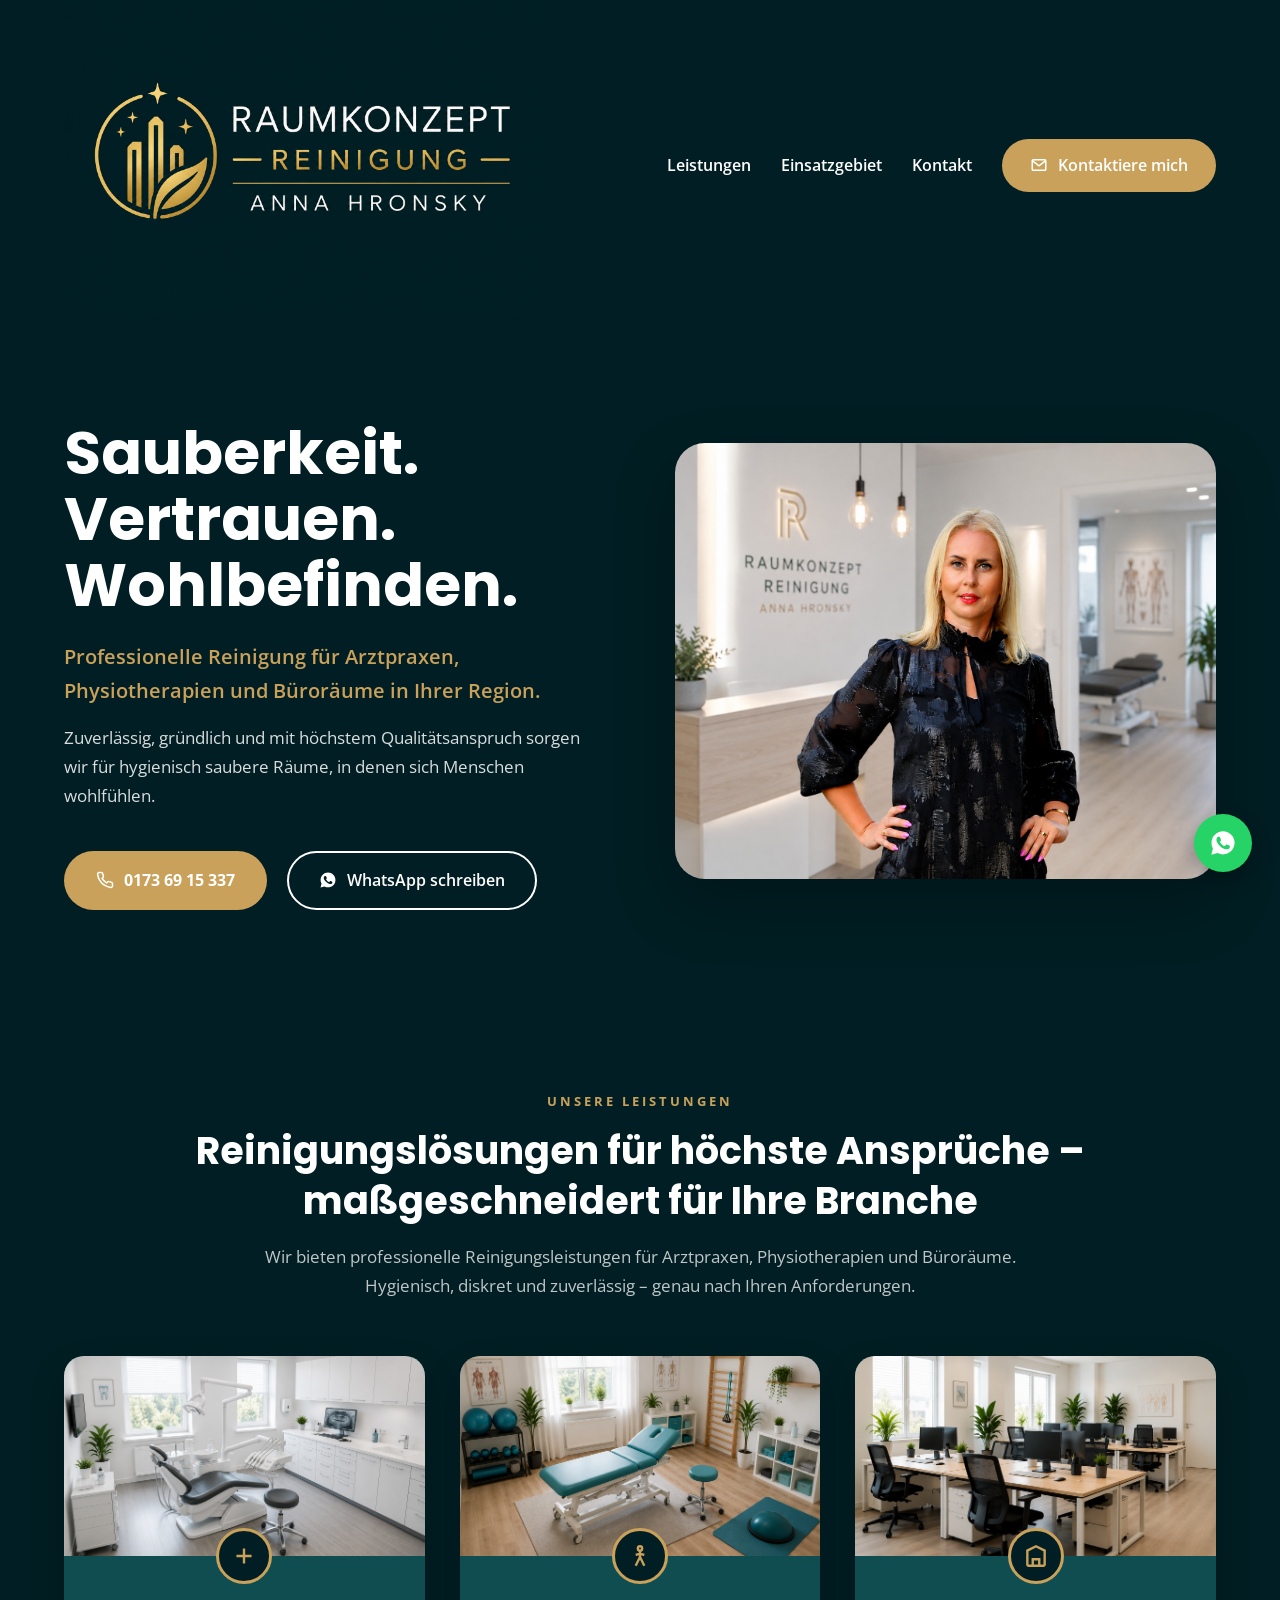
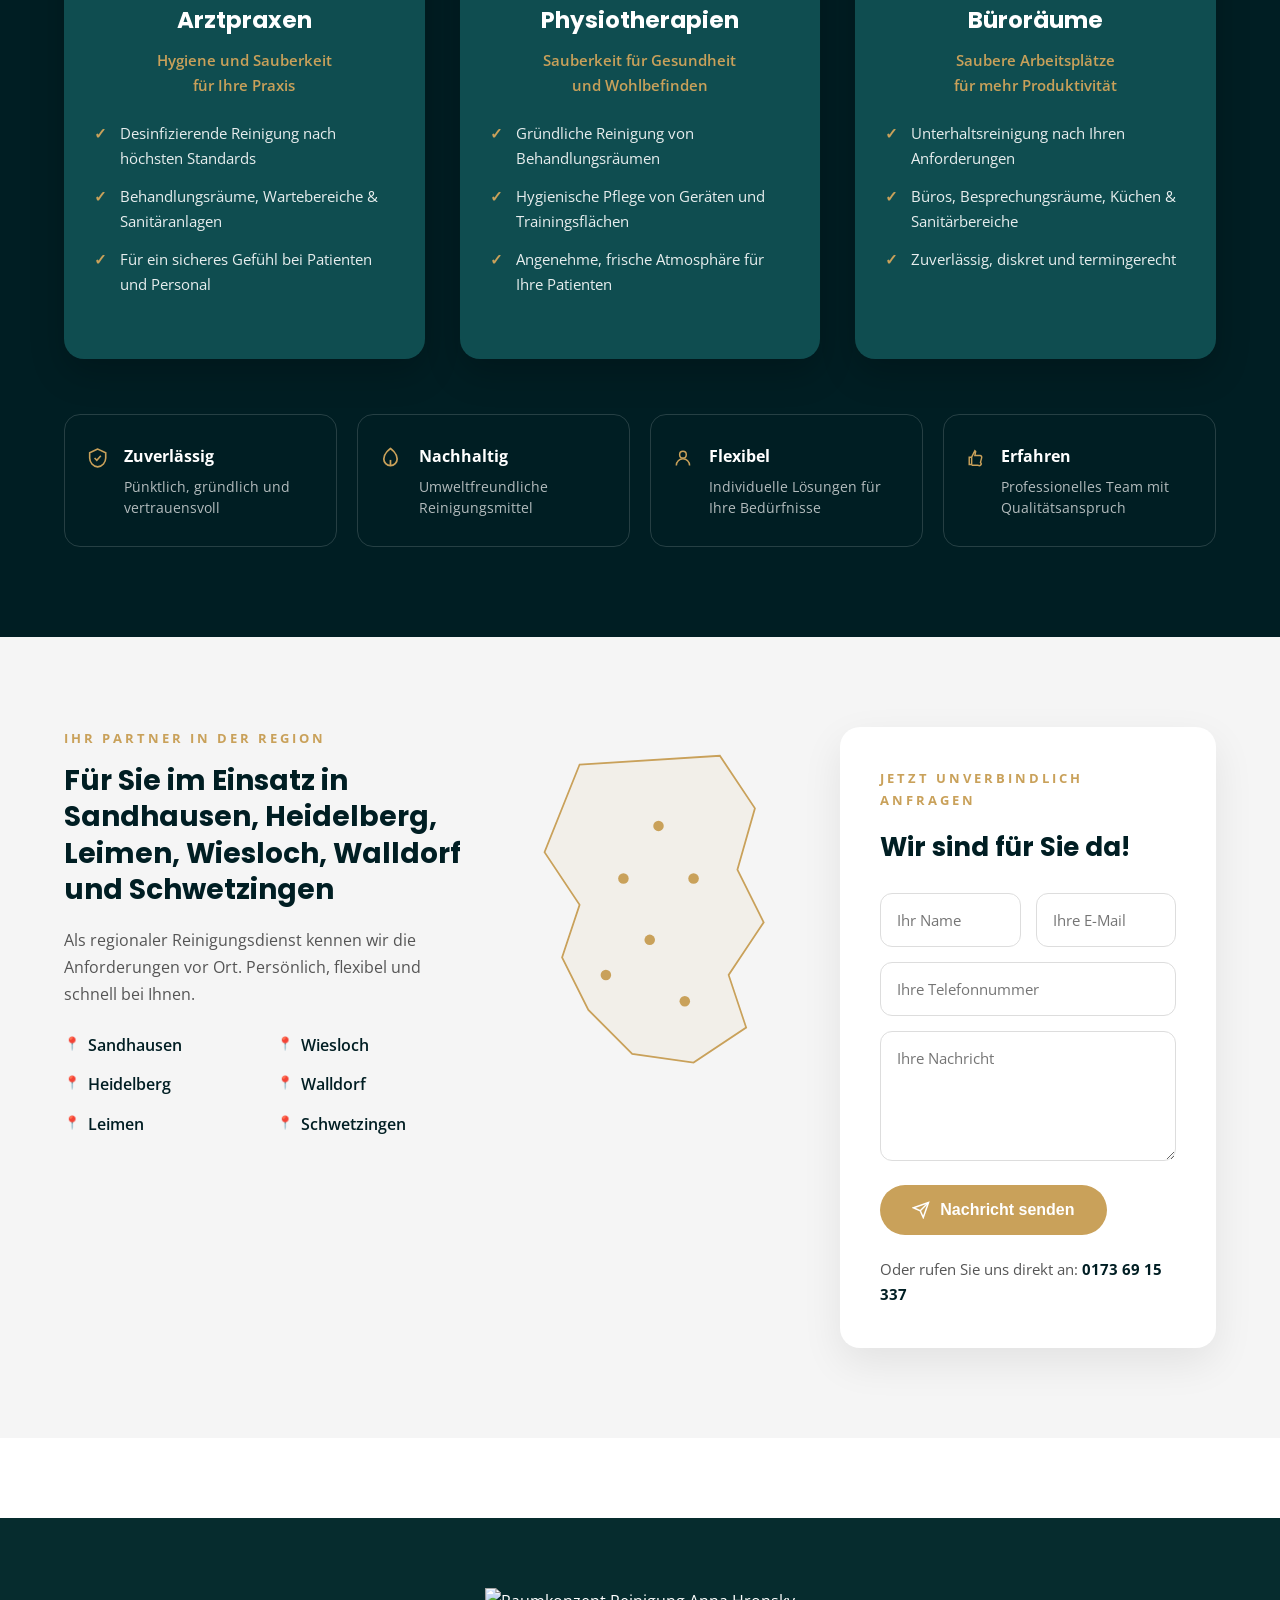
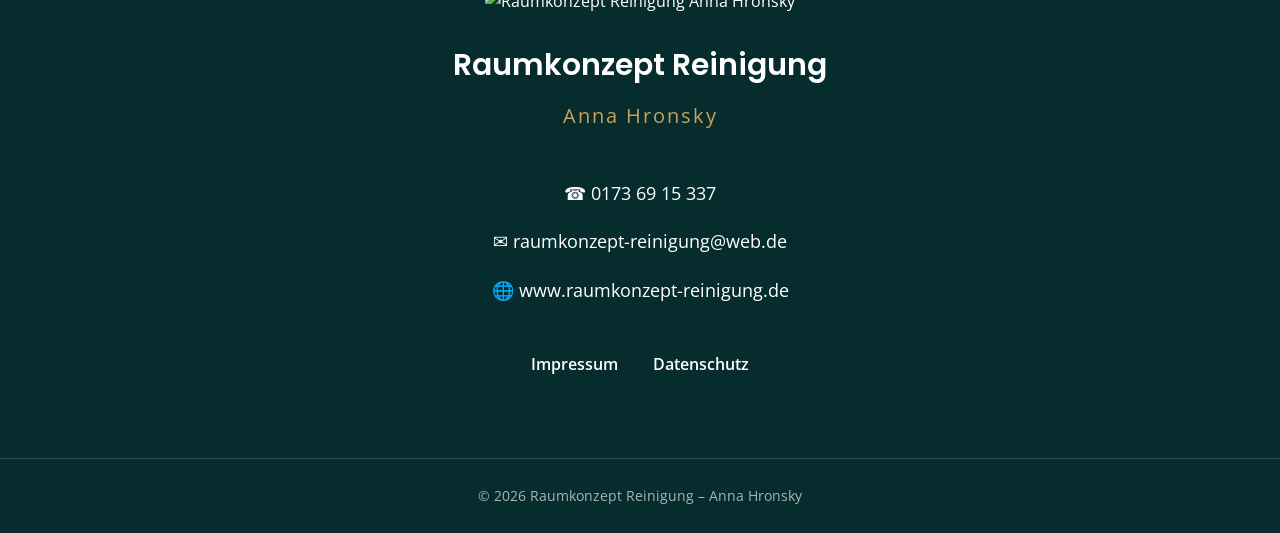
==== index.html @ 826fd43c "Update index.html" ====
<!DOCTYPE html>
<html lang="de">
<head>
    <meta charset="UTF-8">
    <meta name="viewport" content="width=device-width, initial-scale=1.0">

    <title>Raumkonzept Reinigung – Anna Hronsky | Praxis- & Büroreinigung</title>

    <meta name="description"
          content="Professionelle Reinigung für Arztpraxen, Physiotherapien und Büroräume in Sandhausen, Heidelberg, Leimen, Wiesloch, Walldorf und Schwetzingen.">

    <meta name="keywords"
          content="Praxisreinigung Heidelberg, Büroreinigung Walldorf, Reinigung Physiotherapie, Sandhausen, Leimen, Wiesloch, Schwetzingen">

    <meta name="author" content="Anna Hronsky">

    <link rel="preconnect" href="https://fonts.googleapis.com">
    <link rel="preconnect" href="https://fonts.gstatic.com" crossorigin>

    <link href="https://fonts.googleapis.com/css2?family=Poppins:wght@300;400;600;700&family=Open+Sans:wght@400;500;600&display=swap" rel="stylesheet">

    <link rel="stylesheet" href="style.css">

</head>

<body>

<header>
    <div class="container">

        <div class="logo">
            <img src="images/Logo.png" alt="Raumkonzept Reinigung Anna Hronsky">
        </div>

        <nav>
            <a href="#leistungen">Leistungen</a>
            <a href="#einsatzgebiet">Einsatzgebiet</a>
            <a href="#kontakt">Kontakt</a>

            <a href="#kontakt" class="button-nav">
                <svg viewBox="0 0 24 24" width="18" height="18" fill="none" stroke="currentColor" stroke-width="2"><path d="M4 4h16v16H4z" opacity="0"/><path d="M3 6.5A1.5 1.5 0 0 1 4.5 5h15A1.5 1.5 0 0 1 21 6.5v11A1.5 1.5 0 0 1 19.5 19h-15A1.5 1.5 0 0 1 3 17.5v-11Z"/><path d="M3.5 6.5 12 13l8.5-6.5"/></svg>
                Kontaktiere mich
            </a>
        </nav>

    </div>
</header>


<section class="hero">
    <div class="container hero-grid">

        <div class="hero-text">

            <h1>
                Sauberkeit.<br>
                Vertrauen.<br>
                Wohlbefinden.
            </h1>

            <p class="hero-lead">
                Professionelle Reinigung für Arztpraxen, Physiotherapien und Büroräume
                in Ihrer Region.
            </p>

            <p class="hero-sub">
                Zuverlässig, gründlich und mit höchstem Qualitätsanspruch sorgen wir für
                hygienisch saubere Räume, in denen sich Menschen wohlfühlen.
            </p>

            <div class="hero-buttons">
                <a class="btn-primary" href="tel:+491736915337">
                    <svg viewBox="0 0 24 24" width="18" height="18" fill="none" stroke="currentColor" stroke-width="2"><path d="M22 16.92v3a2 2 0 0 1-2.18 2 19.79 19.79 0 0 1-8.63-3.07 19.5 19.5 0 0 1-6-6 19.79 19.79 0 0 1-3.07-8.67A2 2 0 0 1 4.11 2h3a2 2 0 0 1 2 1.72c.127.96.362 1.903.7 2.81a2 2 0 0 1-.45 2.11L8.09 9.91a16 16 0 0 0 6 6l1.27-1.27a2 2 0 0 1 2.11-.45c.907.338 1.85.573 2.81.7A2 2 0 0 1 22 16.92Z"/></svg>
                    0173 69 15 337
                </a>

                <a class="btn-secondary"
                   href="https://wa.me/491736915337?text=Guten%20Tag%20Frau%20Hronsky,%20ich%20interessiere%20mich%20für%20eine%20Reinigung.">
                    <svg viewBox="0 0 24 24" width="18" height="18" fill="currentColor"><path d="M12.04 2C6.58 2 2.13 6.45 2.13 11.91c0 1.75.46 3.39 1.26 4.81L2 22l5.42-1.36a9.9 9.9 0 0 0 4.62 1.14h.01c5.46 0 9.9-4.45 9.9-9.91C21.95 6.45 17.5 2 12.04 2Zm5.8 13.98c-.24.68-1.4 1.32-1.93 1.4-.5.08-1.12.11-1.8-.11-.42-.13-.95-.31-1.64-.6-2.88-1.24-4.76-4.12-4.9-4.31-.14-.19-1.18-1.57-1.18-3 0-1.42.74-2.12 1.01-2.41.27-.29.58-.36.78-.36.19 0 .39 0 .56.01.18.01.42-.07.66.5.24.58.83 2 .9 2.14.07.14.12.31.02.5-.1.19-.14.31-.28.48-.14.17-.29.38-.42.51-.14.14-.28.29-.12.57.16.28.71 1.17 1.53 1.9 1.05.94 1.94 1.23 2.22 1.37.28.14.44.12.6-.07.17-.19.71-.83.9-1.11.19-.28.38-.23.64-.14.26.1 1.66.78 1.94.92.28.14.47.21.53.33.07.12.07.68-.17 1.36Z"/></svg>
                    WhatsApp schreiben
                </a>
            </div>

        </div>

        <div class="hero-image">
            <img src="images/anna.png" alt="Anna Hronsky">
        </div>

    </div>
</section>


<section id="leistungen" class="leistungen">
    <div class="container">

        <span class="eyebrow">Unsere Leistungen</span>

        <h2>
            Reinigungslösungen für höchste Ansprüche –<br>
            maßgeschneidert für Ihre Branche
        </h2>

        <p class="section-intro">
            Wir bieten professionelle Reinigungsleistungen für Arztpraxen, Physiotherapien und Büroräume.
            Hygienisch, diskret und zuverlässig – genau nach Ihren Anforderungen.
        </p>

        <div class="cards">

            <article class="card">
                <div class="card-image">
                    <img src="images/arztpraxis.png" alt="Reinigung Arztpraxis">
                    <span class="card-icon">
                        <svg viewBox="0 0 24 24" width="26" height="26" fill="none" stroke="currentColor" stroke-width="2.2"><path d="M12 5v14M5 12h14"/></svg>
                    </span>
                </div>
                <div class="card-body">
                    <h3>Arztpraxen</h3>
                    <p class="card-subtitle">Hygiene und Sauberkeit<br>für Ihre Praxis</p>
                    <ul class="check-list">
                        <li>Desinfizierende Reinigung nach höchsten Standards</li>
                        <li>Behandlungsräume, Wartebereiche & Sanitäranlagen</li>
                        <li>Für ein sicheres Gefühl bei Patienten und Personal</li>
                    </ul>
                    <a href="#kontakt" class="card-link">
                        Mehr erfahren
                        <svg viewBox="0 0 24 24" width="16" height="16" fill="none" stroke="currentColor" stroke-width="2.4"><path d="M5 12h14M13 6l6 6-6 6"/></svg>
                    </a>
                </div>
            </article>

            <article class="card">
                <div class="card-image">
                    <img src="images/physio.png" alt="Reinigung Physiotherapie">
                    <span class="card-icon">
                        <svg viewBox="0 0 24 24" width="26" height="26" fill="none" stroke="currentColor" stroke-width="2.2"><circle cx="12" cy="5" r="2"/><path d="M12 7v6l-4 8M12 13l4 8M8 11l4-1 4 1"/></svg>
                    </span>
                </div>
                <div class="card-body">
                    <h3>Physiotherapien</h3>
                    <p class="card-subtitle">Sauberkeit für Gesundheit<br>und Wohlbefinden</p>
                    <ul class="check-list">
                        <li>Gründliche Reinigung von Behandlungsräumen</li>
                        <li>Hygienische Pflege von Geräten und Trainingsflächen</li>
                        <li>Angenehme, frische Atmosphäre für Ihre Patienten</li>
                    </ul>
                    <a href="#kontakt" class="card-link">
                        Mehr erfahren
                        <svg viewBox="0 0 24 24" width="16" height="16" fill="none" stroke="currentColor" stroke-width="2.4"><path d="M5 12h14M13 6l6 6-6 6"/></svg>
                    </a>
                </div>
            </article>

            <article class="card">
                <div class="card-image">
                    <img src="images/bueroraum.png" alt="Reinigung Büroräume">
                    <span class="card-icon">
                        <svg viewBox="0 0 24 24" width="26" height="26" fill="none" stroke="currentColor" stroke-width="2.2"><path d="M4 21V7l8-4 8 4v14M9 21v-6h6v6M4 21h16"/></svg>
                    </span>
                </div>
                <div class="card-body">
                    <h3>Büroräume</h3>
                    <p class="card-subtitle">Saubere Arbeitsplätze<br>für mehr Produktivität</p>
                    <ul class="check-list">
                        <li>Unterhaltsreinigung nach Ihren Anforderungen</li>
                        <li>Büros, Besprechungsräume, Küchen & Sanitärbereiche</li>
                        <li>Zuverlässig, diskret und termingerecht</li>
                    </ul>
                    <a href="#kontakt" class="card-link">
                        Mehr erfahren
                        <svg viewBox="0 0 24 24" width="16" height="16" fill="none" stroke="currentColor" stroke-width="2.4"><path d="M5 12h14M13 6l6 6-6 6"/></svg>
                    </a>
                </div>
            </article>

        </div>

        <div class="badges">

            <div class="badge">
                <svg viewBox="0 0 24 24" width="30" height="30" fill="none" stroke="currentColor" stroke-width="1.8"><path d="M12 2 3 6v6c0 5 3.8 9.4 9 10 5.2-.6 9-5 9-10V6l-9-4Z"/><path d="M8.5 12l2.5 2.5 4.5-5"/></svg>
                <div>
                    <strong>Zuverlässig</strong>
                    <span>Pünktlich, gründlich und vertrauensvoll</span>
                </div>
            </div>

            <div class="badge">
                <svg viewBox="0 0 24 24" width="30" height="30" fill="none" stroke="currentColor" stroke-width="1.8"><path d="M11 20A7 7 0 0 1 4 13c0-6 7-11 7-11s7 5 7 11a7 7 0 0 1-7 7Z"/><path d="M11 20v-6"/></svg>
                <div>
                    <strong>Nachhaltig</strong>
                    <span>Umweltfreundliche Reinigungsmittel</span>
                </div>
            </div>

            <div class="badge">
                <svg viewBox="0 0 24 24" width="30" height="30" fill="none" stroke="currentColor" stroke-width="1.8"><circle cx="12" cy="8" r="4"/><path d="M4 21c0-4.4 3.6-8 8-8s8 3.6 8 8"/></svg>
                <div>
                    <strong>Flexibel</strong>
                    <span>Individuelle Lösungen für Ihre Bedürfnisse</span>
                </div>
            </div>

            <div class="badge">
                <svg viewBox="0 0 24 24" width="30" height="30" fill="none" stroke="currentColor" stroke-width="1.8"><path d="M7 11v9H4v-9h3Zm0 0 4-8 1 1-1 5h6.5a2 2 0 0 1 1.94 2.5l-1.5 6A2 2 0 0 1 15 21H7"/></svg>
                <div>
                    <strong>Erfahren</strong>
                    <span>Professionelles Team mit Qualitätsanspruch</span>
                </div>
            </div>

        </div>

    </div>
</section>


<section id="einsatzgebiet" class="region-kontakt">
    <div class="container region-grid">

        <div class="region-info">

            <span class="eyebrow">Ihr Partner in der Region</span>

            <h2 class="left">
                Für Sie im Einsatz in Sandhausen, Heidelberg, Leimen, Wiesloch, Walldorf und Schwetzingen
            </h2>

            <p>
                Als regionaler Reinigungsdienst kennen wir die Anforderungen vor Ort.
                Persönlich, flexibel und schnell bei Ihnen.
            </p>

            <ul class="region-list">
                <li>Sandhausen</li>
                <li>Wiesloch</li>
                <li>Heidelberg</li>
                <li>Walldorf</li>
                <li>Leimen</li>
                <li>Schwetzingen</li>
            </ul>

        </div>

        <div class="map-graphic" aria-hidden="true">
            <svg viewBox="0 0 300 380" width="100%">
                <path d="M60 20 L220 10 L260 70 L240 140 L270 200 L230 260 L250 320 L190 360 L120 350 L70 300 L40 240 L60 180 L20 120 L60 20 Z"
                      fill="rgba(201,161,90,0.08)" stroke="#c9a15a" stroke-width="2"/>
                <circle cx="150" cy="90" r="6" fill="#c9a15a"/>
                <circle cx="110" cy="150" r="6" fill="#c9a15a"/>
                <circle cx="190" cy="150" r="6" fill="#c9a15a"/>
                <circle cx="140" cy="220" r="6" fill="#c9a15a"/>
                <circle cx="90" cy="260" r="6" fill="#c9a15a"/>
                <circle cx="180" cy="290" r="6" fill="#c9a15a"/>
            </svg>
        </div>

        <div class="kontakt-box" id="kontakt">

            <span class="eyebrow">Jetzt unverbindlich anfragen</span>
            <h3>Wir sind für Sie da!</h3>

            <form>
                <div class="form-row">
                    <input type="text" placeholder="Ihr Name" required>
                    <input type="email" placeholder="Ihre E-Mail" required>
                </div>

                <input type="tel" placeholder="Ihre Telefonnummer">

                <textarea placeholder="Ihre Nachricht"></textarea>

                <button type="submit">
                    <svg viewBox="0 0 24 24" width="18" height="18" fill="none" stroke="currentColor" stroke-width="2"><path d="M22 2 11 13"/><path d="M22 2 15 22l-4-9-9-4 20-7Z"/></svg>
                    Nachricht senden
                </button>
            </form>

            <p class="kontakt-phone">
                Oder rufen Sie uns direkt an:
                <a href="tel:+491736915337">0173 69 15 337</a>
            </p>

        </div>

    </div>
</section>

<footer>

    <div class="footer-container">

        <div class="footer-logo">

            <img src="images/logo.png" alt="Raumkonzept Reinigung Anna Hronsky">

            <h3>Raumkonzept Reinigung</h3>

            <p>Anna Hronsky</p>

        </div>

        <div class="footer-contact">

            <a href="tel:+491736915337">
                ☎ 0173 69 15 337
            </a>

            <a href="mailto:raumkonzept-reinigung@web.de">
                ✉ raumkonzept-reinigung@web.de
            </a>

            <a href="https://www.raumkonzept-reinigung.de">
                🌐 www.raumkonzept-reinigung.de
            </a>

        </div>

        <div class="footer-links">

            <a href="impressum.html">Impressum</a>

            <a href="datenschutz.html">Datenschutz</a>

        </div>

    </div>

    <div class="footer-bottom">

        © 2026 Raumkonzept Reinigung – Anna Hronsky

    </div>

</footer>

<a class="whatsapp-float"
   href="https://wa.me/491736915337?text=Guten%20Tag%20Frau%20Hronsky,%20ich%20interessiere%20mich%20für%20eine%20Reinigung."
   aria-label="WhatsApp schreiben">
    <svg viewBox="0 0 24 24" width="28" height="28" fill="white"><path d="M12.04 2C6.58 2 2.13 6.45 2.13 11.91c0 1.75.46 3.39 1.26 4.81L2 22l5.42-1.36a9.9 9.9 0 0 0 4.62 1.14h.01c5.46 0 9.9-4.45 9.9-9.91C21.95 6.45 17.5 2 12.04 2Zm5.8 13.98c-.24.68-1.4 1.32-1.93 1.4-.5.08-1.12.11-1.8-.11-.42-.13-.95-.31-1.64-.6-2.88-1.24-4.76-4.12-4.9-4.31-.14-.19-1.18-1.57-1.18-3 0-1.42.74-2.12 1.01-2.41.27-.29.58-.36.78-.36.19 0 .39 0 .56.01.18.01.42-.07.66.5.24.58.83 2 .9 2.14.07.14.12.31.02.5-.1.19-.14.31-.28.48-.14.17-.29.38-.42.51-.14.14-.28.29-.12.57.16.28.71 1.17 1.53 1.9 1.05.94 1.94 1.23 2.22 1.37.28.14.44.12.6-.07.17-.19.71-.83.9-1.11.19-.28.38-.23.64-.14.26.1 1.66.78 1.94.92.28.14.47.21.53.33.07.12.07.68-.17 1.36Z"/></svg>
</a>

<script src="script.js"></script>

</body>
</html>
---- style.css ----
/* ==============================
   RAUMKONZEPT REINIGUNG
   Anna Hronsky
================================= */

:root{

    --green:#001e23;
    --green-light:#0f4d50;
    --gold:#c9a15a;
    --white:#ffffff;
    --light:#f5f5f5;
    --text:#2b2b2b;

}

*{

    margin:0;
    padding:0;
    box-sizing:border-box;

}

html{

    scroll-behavior:smooth;

}

body{

    font-family:'Open Sans',sans-serif;
    color:var(--text);
    background:white;
    line-height:1.7;

}

.container{

    width:90%;
    max-width:1200px;
    margin:auto;

}

/* ==============================
HEADER
================================= */

header{

    background:var(--green);
    position:sticky;
    top:0;
    z-index:999;

}

header .container{

    display:flex;
    justify-content:space-between;
    align-items:center;
    padding:1px 0;

}

.logo img{

    height:320px;

}

nav{

    display:flex;
    align-items:center;
    gap:30px;

}

nav a{

    color:white;
    text-decoration:none;
    font-weight:600;
    transition:.3s;

}

nav a:hover{

    color:var(--gold);

}

.button-nav{

    display:flex;
    align-items:center;
    gap:10px;
    background:var(--gold);
    color:white;
    padding:13px 28px;
    border-radius:35px;

}

.button-nav:hover{

    background:white;
    color:var(--green);

}

/* ==============================
HERO
================================= */

.hero{

    background:var(--green);
    color:white;
    padding:90px 0;

}

.hero-grid{

    display:grid;
    grid-template-columns:1fr 1fr;
    align-items:center;
    gap:70px;

}

.hero h1{

    font-family:'Poppins',sans-serif;
    font-size:60px;
    line-height:1.1;
    margin-bottom:22px;

}

.hero-lead{

    color:var(--gold);
    font-weight:600;
    font-size:20px;
    max-width:520px;
    margin-bottom:16px;

}

.hero-sub{

    font-size:17px;
    max-width:520px;
    color:rgba(255,255,255,.85);

}

.hero-buttons{

    margin-top:40px;
    display:flex;
    flex-wrap:wrap;
    gap:20px;

}

.btn-primary,
.btn-secondary{

    display:inline-flex;
    align-items:center;
    gap:10px;

}

.btn-primary{

    background:var(--gold);
    color:white;
    padding:16px 32px;
    border-radius:40px;
    text-decoration:none;
    font-weight:bold;

}

.btn-primary:hover{

    background:white;
    color:var(--green);

}

.btn-secondary{

    border:2px solid white;
    color:white;
    padding:14px 30px;
    border-radius:40px;
    text-decoration:none;
    font-weight:600;

}

.btn-secondary:hover{

    background:white;
    color:var(--green);

}

.hero-image img{

    width:100%;
    border-radius:30px;
    box-shadow:0 25px 60px rgba(0,0,0,.25);

}

/* ==============================
SECTIONS
================================= */

section{

    padding:90px 0;

}

.eyebrow{

    display:block;
    text-align:center;
    color:var(--gold);
    letter-spacing:3px;
    font-size:13px;
    font-weight:700;
    text-transform:uppercase;
    margin-bottom:14px;

}

section h2{

    text-align:center;
    font-size:38px;
    font-family:'Poppins',sans-serif;
    margin-bottom:18px;
    color:white;
    line-height:1.3;

}

.section-intro{

    text-align:center;
    max-width:760px;
    margin:0 auto 55px;
    color:rgba(255,255,255,.75);
    font-size:17px;

}

/* ==============================
LEISTUNGEN
================================= */

.leistungen{

    background:var(--green);
    color:white;

}

.cards{

    display:grid;
    grid-template-columns:repeat(3,1fr);
    gap:35px;
    margin-bottom:55px;

}

.card{

    background:var(--green-light);
    border-radius:20px;
    overflow:hidden;
    box-shadow:0 15px 35px rgba(0,0,0,.2);
    transition:.35s;

}

.card:hover{

    transform:translateY(-8px);

}

.card-image{

    position:relative;

}

.card-image img{

    width:100%;
    height:200px;
    object-fit:cover;
    display:block;

}

.card-icon{

    position:absolute;
    bottom:-28px;
    left:50%;
    transform:translateX(-50%);
    width:56px;
    height:56px;
    border-radius:50%;
    background:var(--green);
    border:3px solid var(--gold);
    color:var(--gold);
    display:flex;
    align-items:center;
    justify-content:center;

}

.card-body{

    padding:45px 30px 35px;
    text-align:center;

}

.card h3{

    font-family:'Poppins',sans-serif;
    font-size:23px;
    margin-bottom:8px;

}

.card-subtitle{

    color:var(--gold);
    font-weight:600;
    margin-bottom:22px;
    font-size:15px;

}

.check-list{

    list-style:none;
    text-align:left;
    margin-bottom:26px;

}

.check-list li{

    position:relative;
    padding-left:26px;
    margin-bottom:12px;
    font-size:15px;
    color:rgba(255,255,255,.9);

}

.check-list li::before{

    content:"✓";
    position:absolute;
    left:0;
    color:var(--gold);
    font-weight:bold;

}

.card-link{

    display:none;
    align-items:center;
    gap:8px;
    color:var(--gold);
    text-decoration:none;
    font-weight:700;
    font-size:13px;
    letter-spacing:1px;
    text-transform:uppercase;

}

.card-link:hover{

    color:white;

}
/* ==============================
BADGES / VORTEILE
================================= */

.badges{

    display:grid;
    grid-template-columns:repeat(4,1fr);
    gap:20px;

}

.badge{

    display:flex;
    align-items:flex-start;
    gap:16px;
    padding:28px 22px;
    border:1px solid rgba(255,255,255,.15);
    border-radius:16px;
    color:var(--gold);

}

.badge div{

    display:flex;
    flex-direction:column;
    gap:6px;

}

.badge strong{

    color:white;
    font-size:16px;
}

.badge span{

    color:rgba(255,255,255,.7);
    font-size:14px;
    line-height:1.5;

}

/* ==============================
REGION + KONTAKT
================================= */

.region-kontakt{

    background:var(--light);

}

.region-grid{

    display:grid;
    grid-template-columns:1.1fr 0.7fr 1fr;
    gap:50px;
    align-items:start;

}

.region-info .eyebrow{

    text-align:left;

}

.region-info h2.left{

    text-align:left;
    color:var(--green);
    font-size:28px;
    margin-bottom:18px;

}

.region-info p{

    color:#555;
    margin-bottom:24px;

}

.region-list{

    list-style:none;
    display:grid;
    grid-template-columns:1fr 1fr;
    gap:12px;

}

.region-list li{

    position:relative;
    padding-left:24px;
    font-weight:600;
    color:var(--green);

}

.region-list li::before{

    content:"📍";
    position:absolute;
    left:0;
    font-size:13px;

}

.map-graphic{

    display:flex;
    justify-content:center;
    padding-top:20px;

}

.kontakt-box{

    background:white;
    border-radius:20px;
    padding:40px;
    box-shadow:0 15px 40px rgba(0,0,0,.08);
}

.kontakt-box .eyebrow{

    text-align:left;

}

.kontakt-box h3{

    font-family:'Poppins',sans-serif;
    color:var(--green);
    font-size:26px;
    margin-bottom:24px;

}

.form-row{

    display:grid;
    grid-template-columns:1fr 1fr;
    gap:15px;

}

input,
textarea{

    width:100%;
    padding:16px;
    margin-bottom:15px;
    border-radius:12px;
    border:1px solid #ddd;
    font-size:15px;
    font-family:inherit;

}

textarea{

    height:130px;
    resize:vertical;

}

button{

    display:inline-flex;
    align-items:center;
    gap:10px;
    background:var(--gold);
    color:white;
    border:none;
    padding:16px 32px;
    border-radius:40px;
    cursor:pointer;
    font-size:16px;
    font-weight:700;

}

button:hover{

    background:var(--green);

}

.kontakt-phone{

    margin-top:22px;
    font-size:15px;
    color:#555;

}

.kontakt-phone a{

    color:var(--green);
    font-weight:700;
    text-decoration:none;

}

.kontakt-phone a:hover{

    color:var(--gold);

}

/* ==============================
FOOTER
================================= */

footer{

    background:#062c2e;
    color:white;
    margin-top:80px;

}

.footer-container{

    max-width:1200px;
    margin:auto;

    display:flex;
    flex-direction:column;

    align-items:center;

    text-align:center;

    padding:70px 25px 45px;

}

.footer-logo img{

    width:280px;
    height:auto;

    margin-bottom:25px;

}

.footer-logo h3{

    font-family:'Poppins',sans-serif;

    font-size:30px;

    font-weight:600;

    color:white;

    margin-bottom:8px;

}

.footer-logo p{

    color:#c9a15a;

    font-size:20px;

    letter-spacing:2px;

    margin-bottom:45px;

}

.footer-contact{

    display:flex;

    flex-direction:column;

    gap:18px;

    margin-bottom:45px;

}

.footer-contact a{

    color:white;

    text-decoration:none;

    font-size:18px;

    transition:.3s;

}

.footer-contact a:hover{

    color:#c9a15a;

}

.footer-links{

    display:flex;

    gap:35px;

    margin-bottom:35px;

}

.footer-links a{

    color:white;

    text-decoration:none;

    font-weight:600;

    transition:.3s;

}

.footer-links a:hover{

    color:#c9a15a;

}

.footer-bottom{

    width:100%;

    border-top:1px solid rgba(255,255,255,.15);

    text-align:center;

    padding:25px;

    color:rgba(255,255,255,.65);

    font-size:14px;

}

/* ==============================
WHATSAPP FLOAT
================================= */

.whatsapp-float{

    position:fixed;
    bottom:28px;
    right:28px;
    width:58px;
    height:58px;
    background:#25D366;
    border-radius:50%;
    display:flex;
    align-items:center;
    justify-content:center;
    box-shadow:0 8px 20px rgba(0,0,0,.3);
    z-index:998;
    transition:.3s;

}

.whatsapp-float:hover{

    transform:scale(1.08);

}

/* ==============================
RESPONSIVE
================================= */

@media(max-width:1000px){

.region-grid{

grid-template-columns:1fr;

}

.map-graphic{

order:3;
max-width:260px;
margin:0 auto;

}

}

@media(max-width:900px){

.hero-grid{

grid-template-columns:1fr;

}

.cards{

grid-template-columns:1fr;

}

.badges{

grid-template-columns:1fr 1fr;

}

nav{

display:none;

}

.hero h1{

font-size:44px;

}

.footer{

grid-template-columns:1fr;
text-align:left;

}

}

@media(max-width:600px){

.badges{

grid-template-columns:1fr;

}

.hero{

padding:60px 0;

}

.hero h1{

font-size:36px;

}

section{

padding:60px 0;

}

.form-row{

grid-template-columns:1fr;

}

.region-list{

grid-template-columns:1fr;

}

}
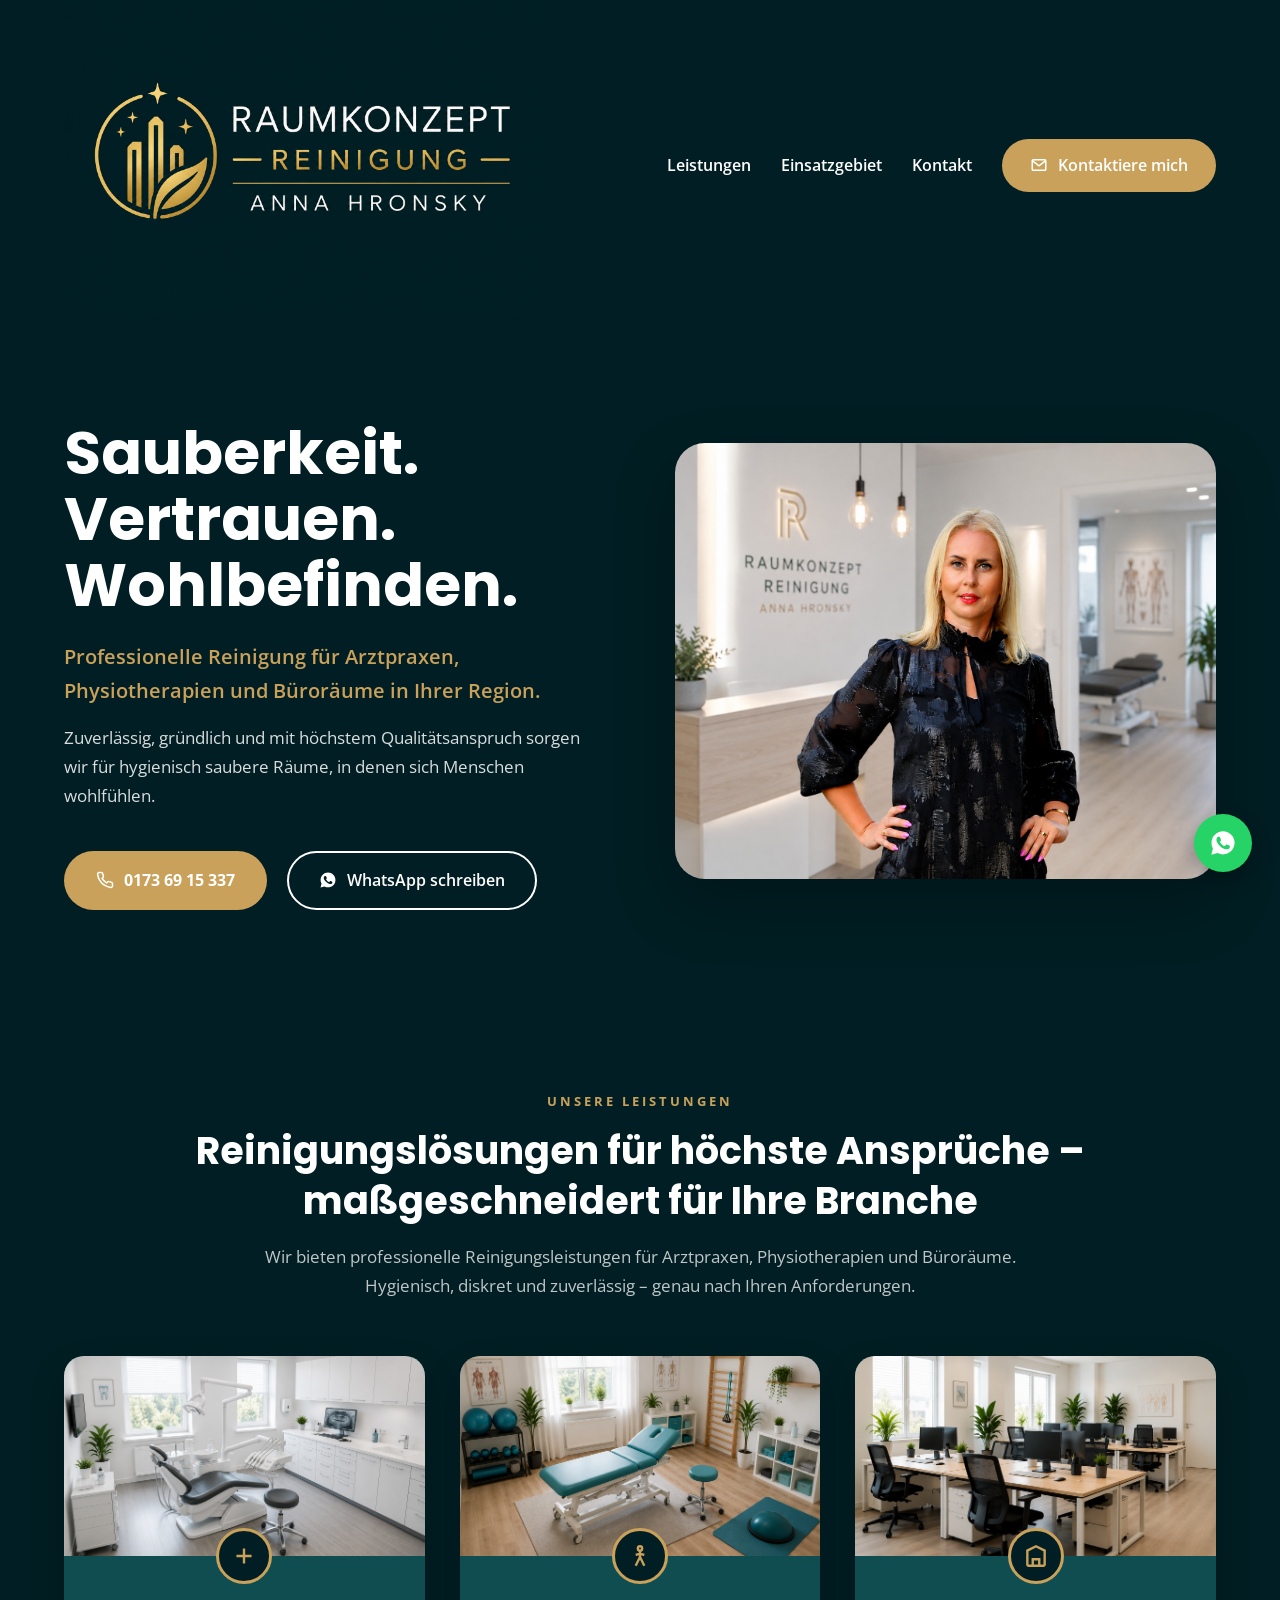
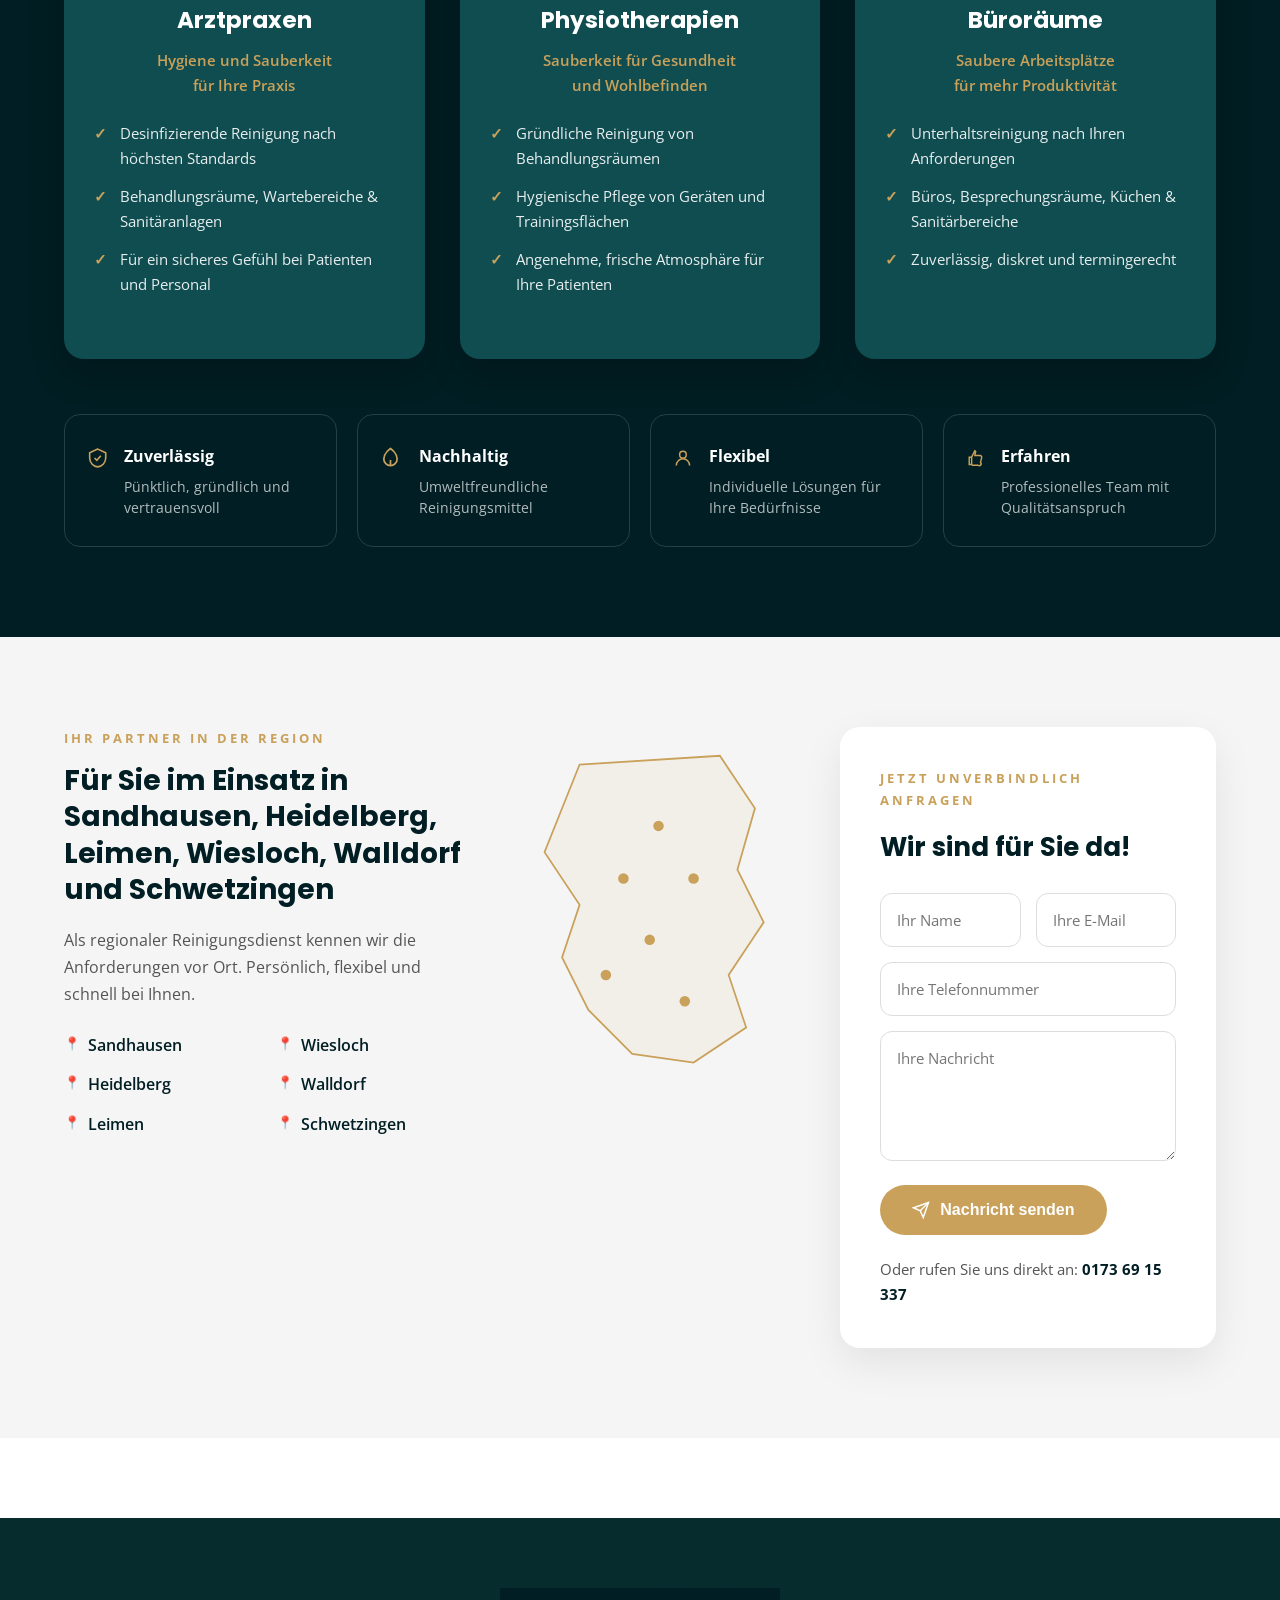
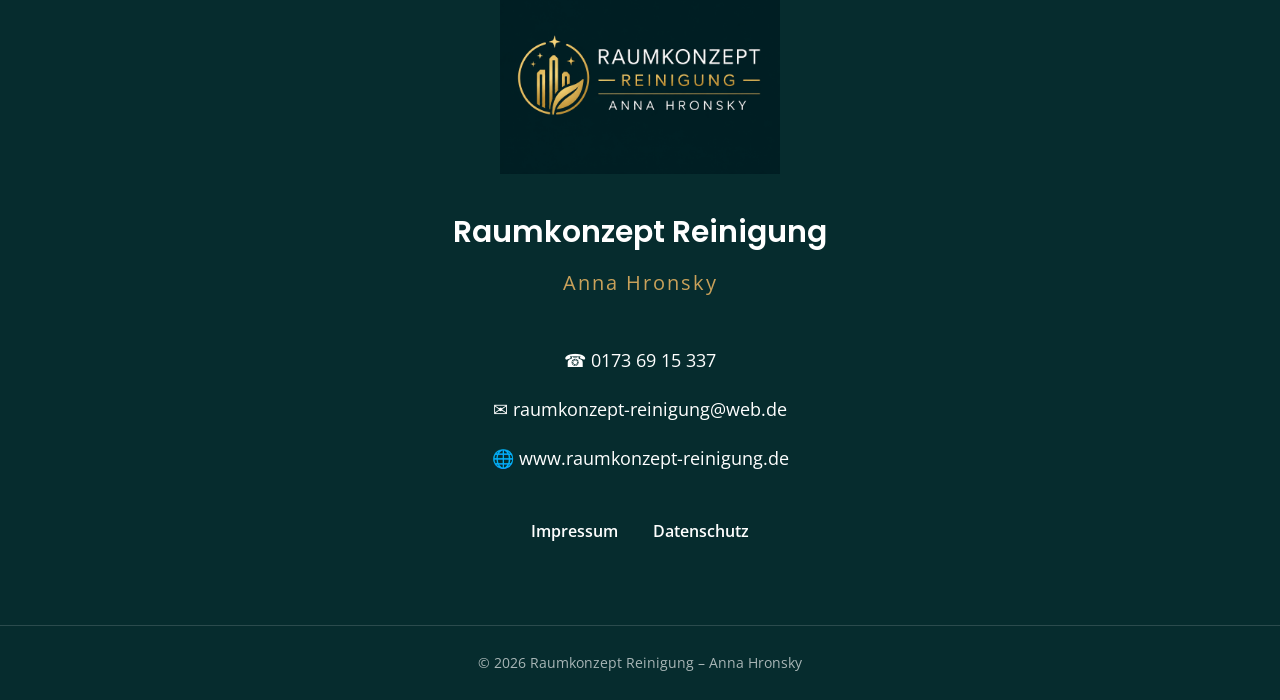
==== commit 08eda6c2: "Update index.html" ====
--- a/index.html
+++ b/index.html
@@ -293,7 +293,7 @@
 
         <div class="footer-logo">
 
-            <img src="images/logo.png" alt="Raumkonzept Reinigung Anna Hronsky">
+            <img src="images/Logo.png" alt="Raumkonzept Reinigung Anna Hronsky">
 
             <h3>Raumkonzept Reinigung</h3>
 
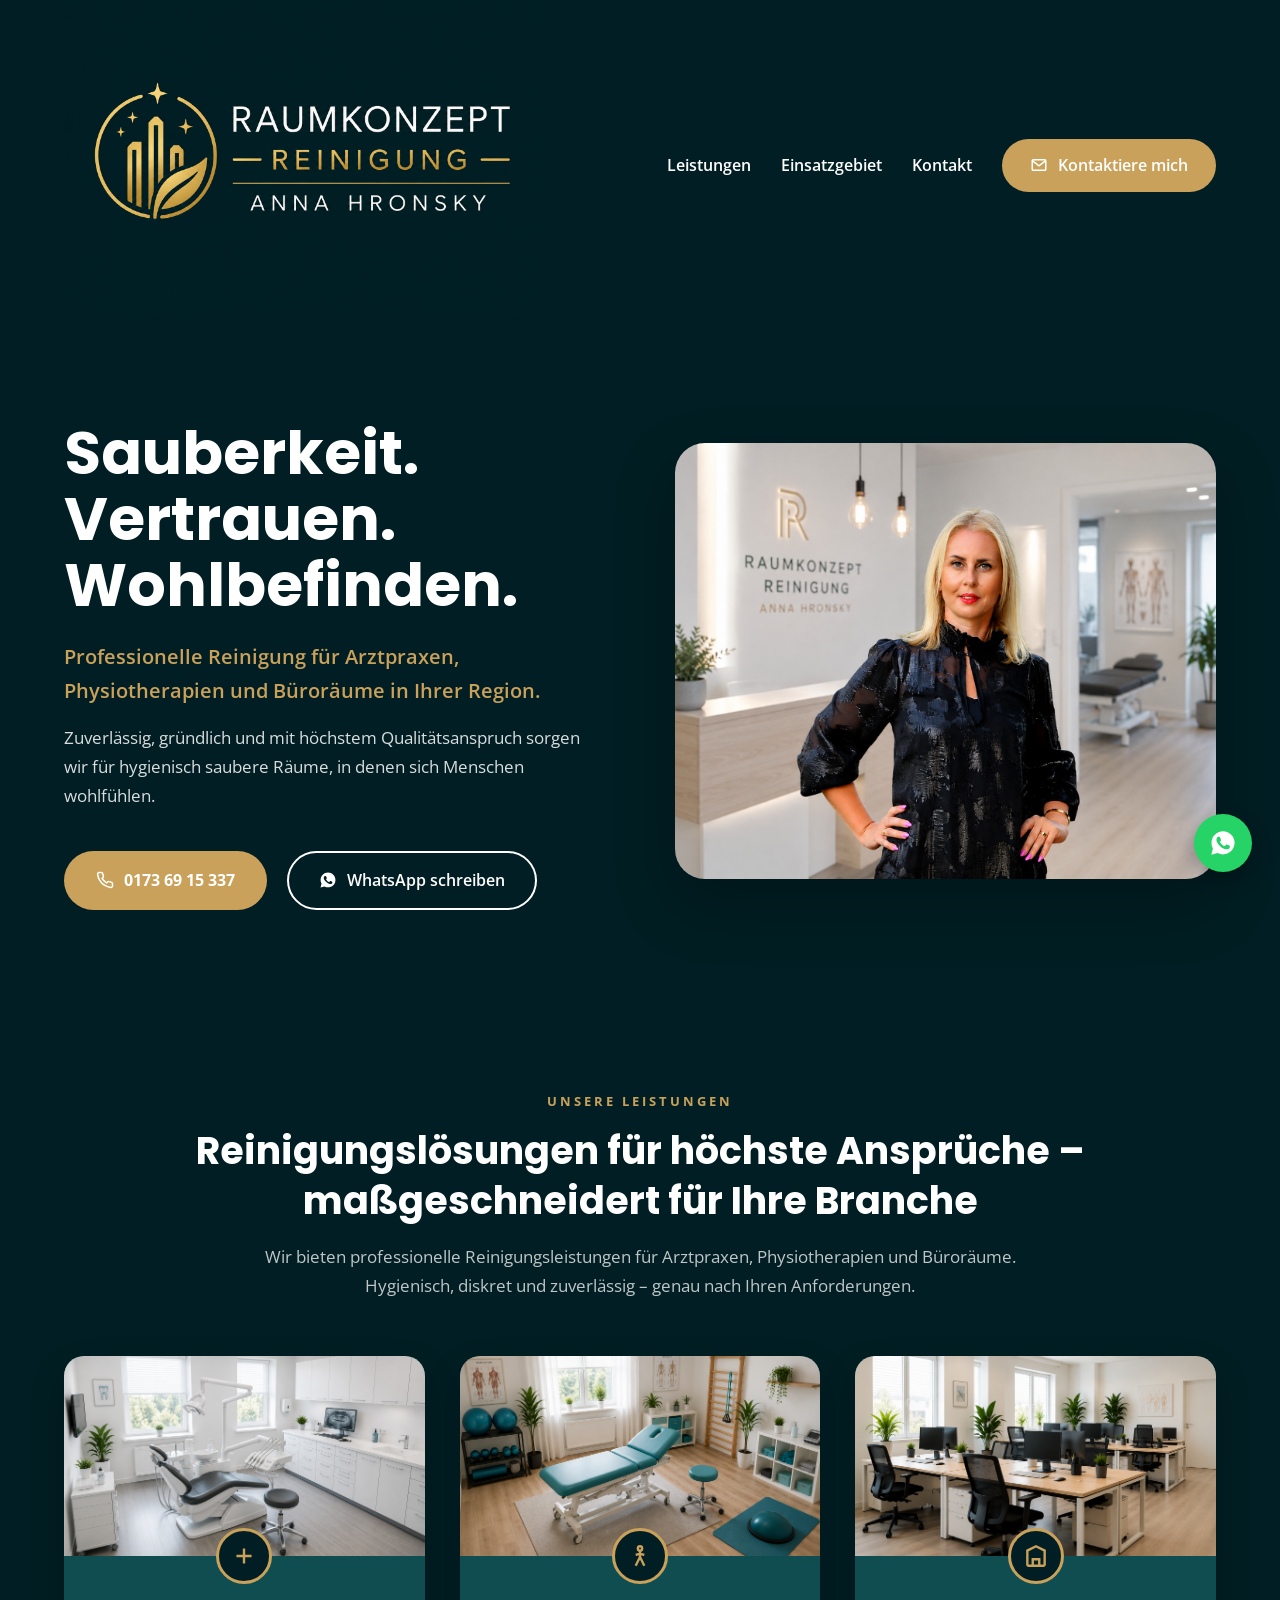
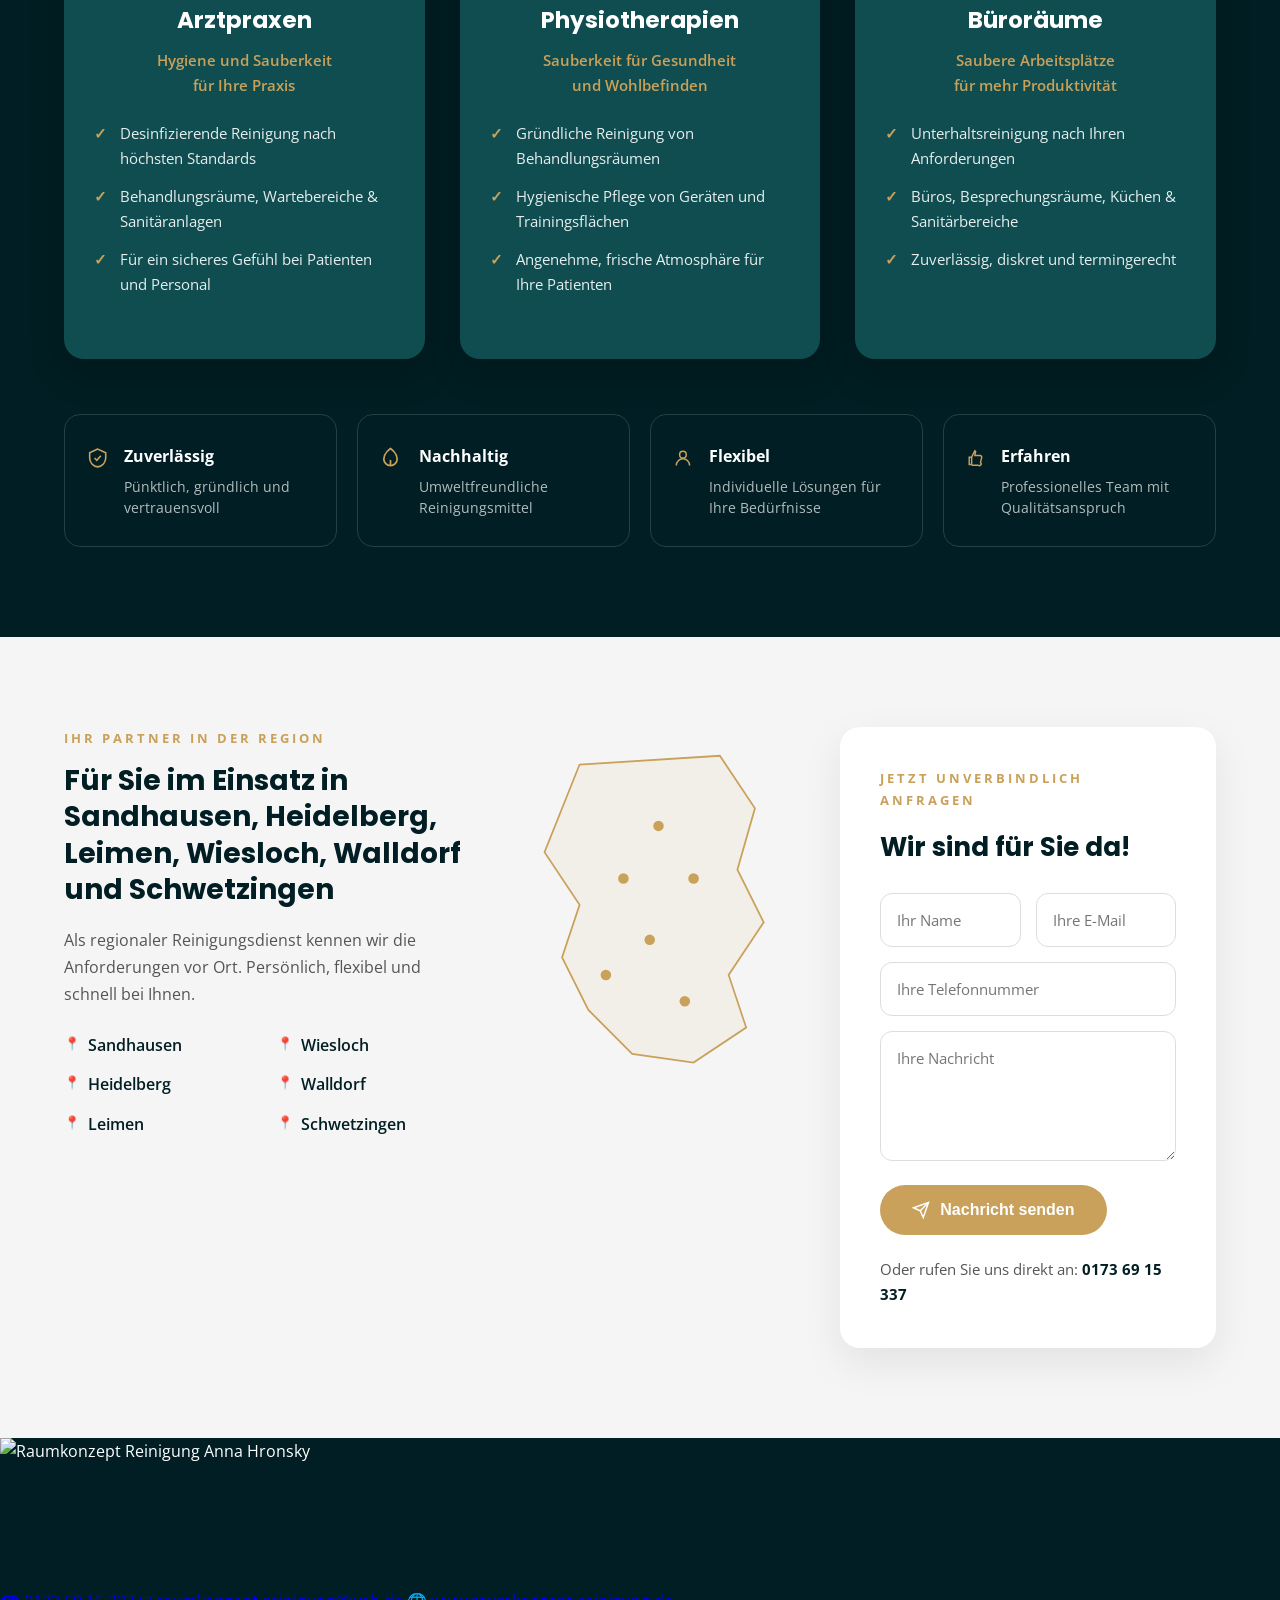
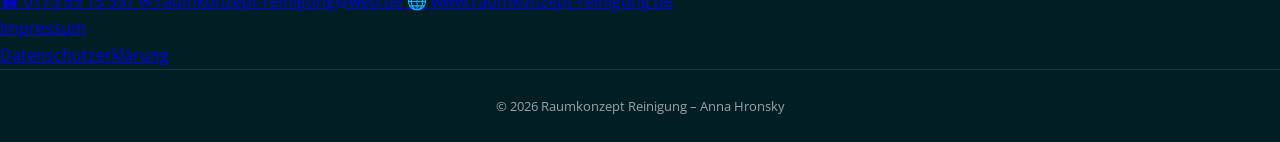
==== commit a52e290f: "Update index.html" ====
--- a/index.html
+++ b/index.html
@@ -293,11 +293,7 @@
 
         <div class="footer-logo">
 
-            <img src="images/Logo.png" alt="Raumkonzept Reinigung Anna Hronsky">
-
-            <h3>Raumkonzept Reinigung</h3>
-
-            <p>Anna Hronsky</p>
+            <img src="images/logo.svg" alt="Raumkonzept Reinigung Anna Hronsky">
 
         </div>
 
@@ -321,16 +317,14 @@
 
             <a href="impressum.html">Impressum</a>
 
-            <a href="datenschutz.html">Datenschutz</a>
+            <a href="datenschutz.html">Datenschutzerklärung</a>
 
         </div>
 
     </div>
 
     <div class="footer-bottom">
-
         © 2026 Raumkonzept Reinigung – Anna Hronsky
-
     </div>
 
 </footer>
--- a/style.css
+++ b/style.css
@@ -632,134 +632,68 @@
 
 footer{
 
-    background:#062c2e;
-    color:white;
-    margin-top:80px;
-
-}
-
-.footer-container{
-
-    max-width:1200px;
-    margin:auto;
-
-    display:flex;
+    background:var(--green);
+    color:white;
+
+}
+
+.footer{
+
+    display:grid;
+    grid-template-columns:1.2 fr 1 fr 1fr;
+    gap:30px;
+    padding:50px 0 35px;
+   align-items:start;
+
+}
+
+.footer-logo{
+
+    display:flex;
+    align-itemscenter;
+
+}
+
+.footer-logo img{
+
+height:150px;
+
+}
+
+.footer-contact p
+.footer-links a{
+
+    display:flex;
+align-itemscenter;
+   gap:10px;
+   color:rgba(255.255.255.85);
+   text-decoration:none;
+    margin-bottom:12px;
+font-size:14px;
+}
+
+.footer-links{
+
+    display:flex;
+
     flex-direction:column;
 
-    align-items:center;
-
-    text-align:center;
-
-    padding:70px 25px 45px;
-
-}
-
-.footer-logo img{
-
-    width:280px;
-    height:auto;
-
-    margin-bottom:25px;
-
-}
-
-.footer-logo h3{
-
-    font-family:'Poppins',sans-serif;
-
-    font-size:30px;
-
-    font-weight:600;
-
-    color:white;
-
-    margin-bottom:8px;
-
-}
-
-.footer-logo p{
-
-    color:#c9a15a;
-
-    font-size:20px;
-
-    letter-spacing:2px;
-
-    margin-bottom:45px;
-
-}
-
-.footer-contact{
-
-    display:flex;
-
-    flex-direction:column;
-
-    gap:18px;
-
-    margin-bottom:45px;
-
-}
-
-.footer-contact a{
-
-    color:white;
-
-    text-decoration:none;
-
-    font-size:18px;
-
-    transition:.3s;
-
-}
-
-.footer-contact a:hover{
-
-    color:#c9a15a;
-
-}
-
-.footer-links{
-
-    display:flex;
-
-    gap:35px;
-
-    margin-bottom:35px;
-
-}
-
-.footer-links a{
-
-    color:white;
-
-    text-decoration:none;
-
-    font-weight:600;
-
-    transition:.3s;
-
-}
-
-.footer-links a:hover{
-
-    color:#c9a15a;
+}
+
+footer a:hover{
+
+    color:var(--gold);
 
 }
 
 .footer-bottom{
 
-    width:100%;
-
-    border-top:1px solid rgba(255,255,255,.15);
-
-    text-align:center;
-
-    padding:25px;
-
-    color:rgba(255,255,255,.65);
-
-    font-size:14px;
+    border-top:1px solid rgba(255,255,255,.12);
+    padding:25px 0;
+   text-align:center;
+   font-size:13px;
+
+    color:rgba(255,255,255,.6);
 
 }
 
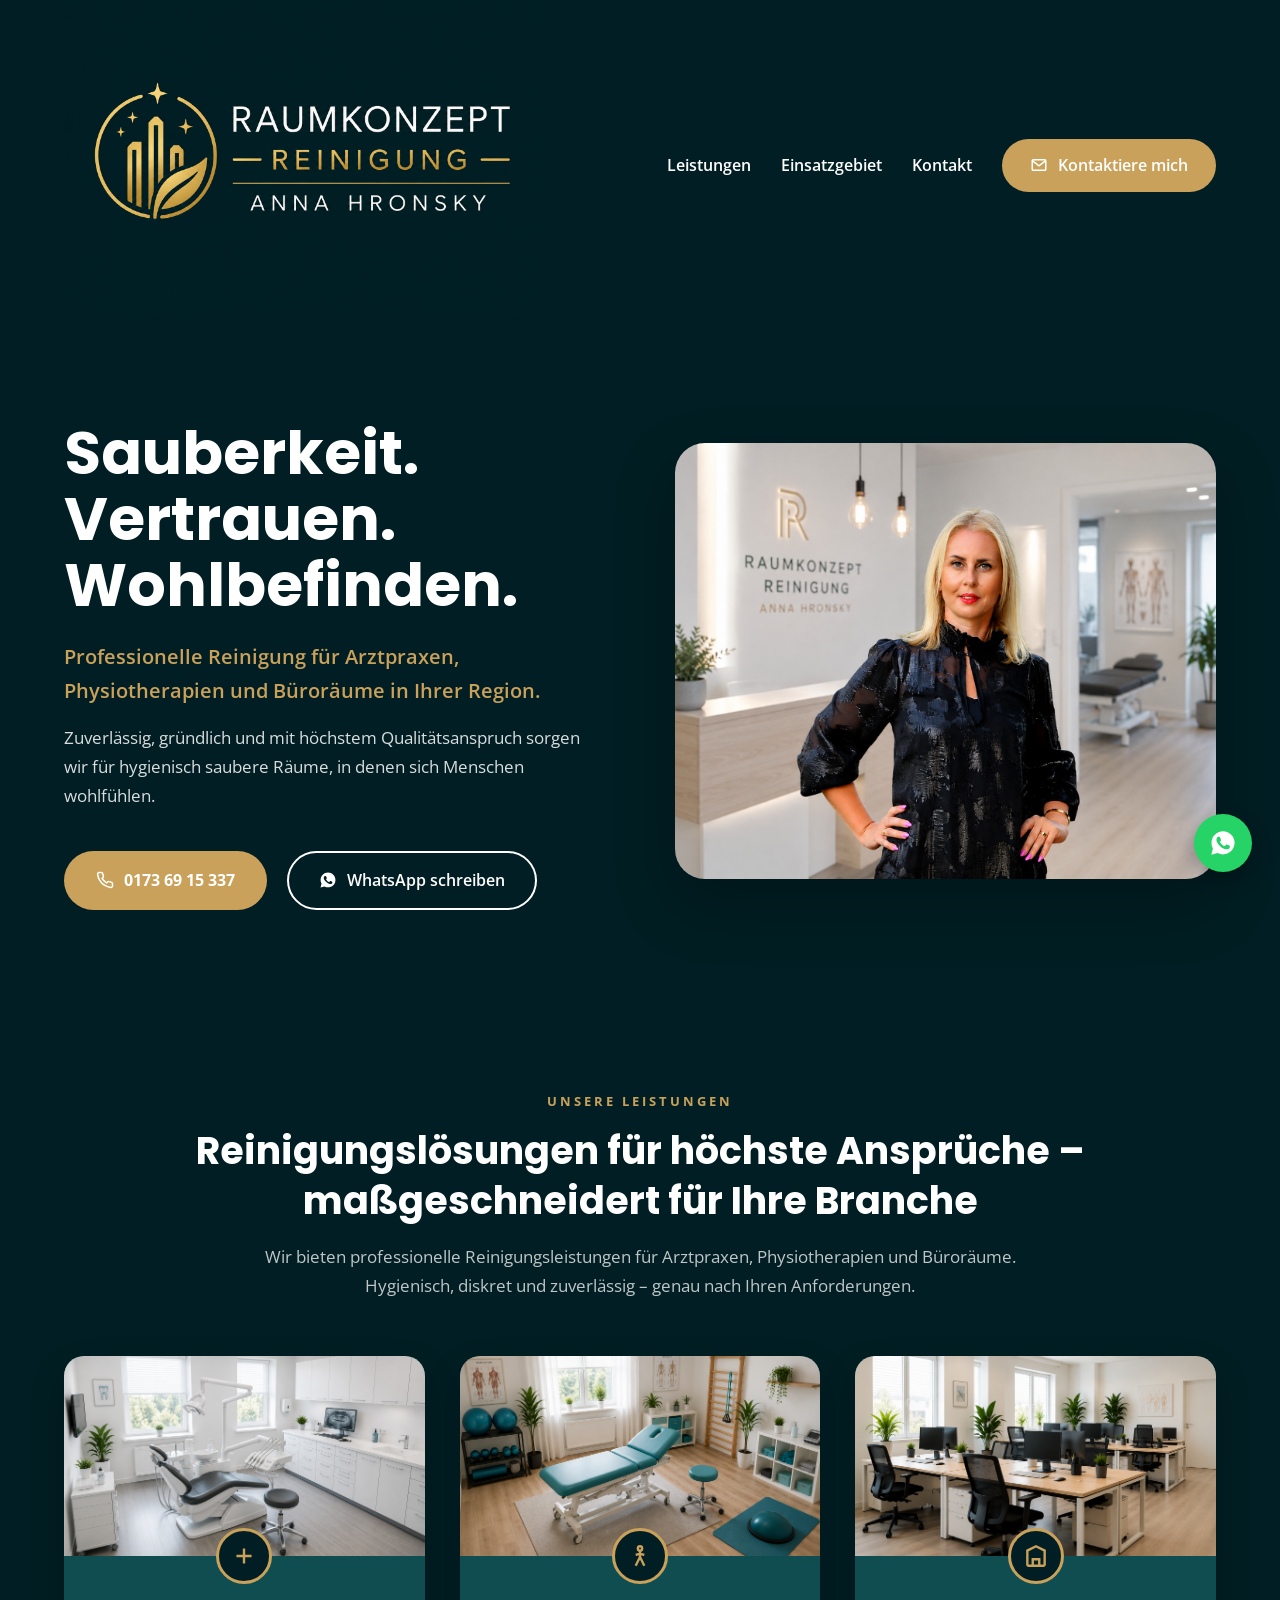
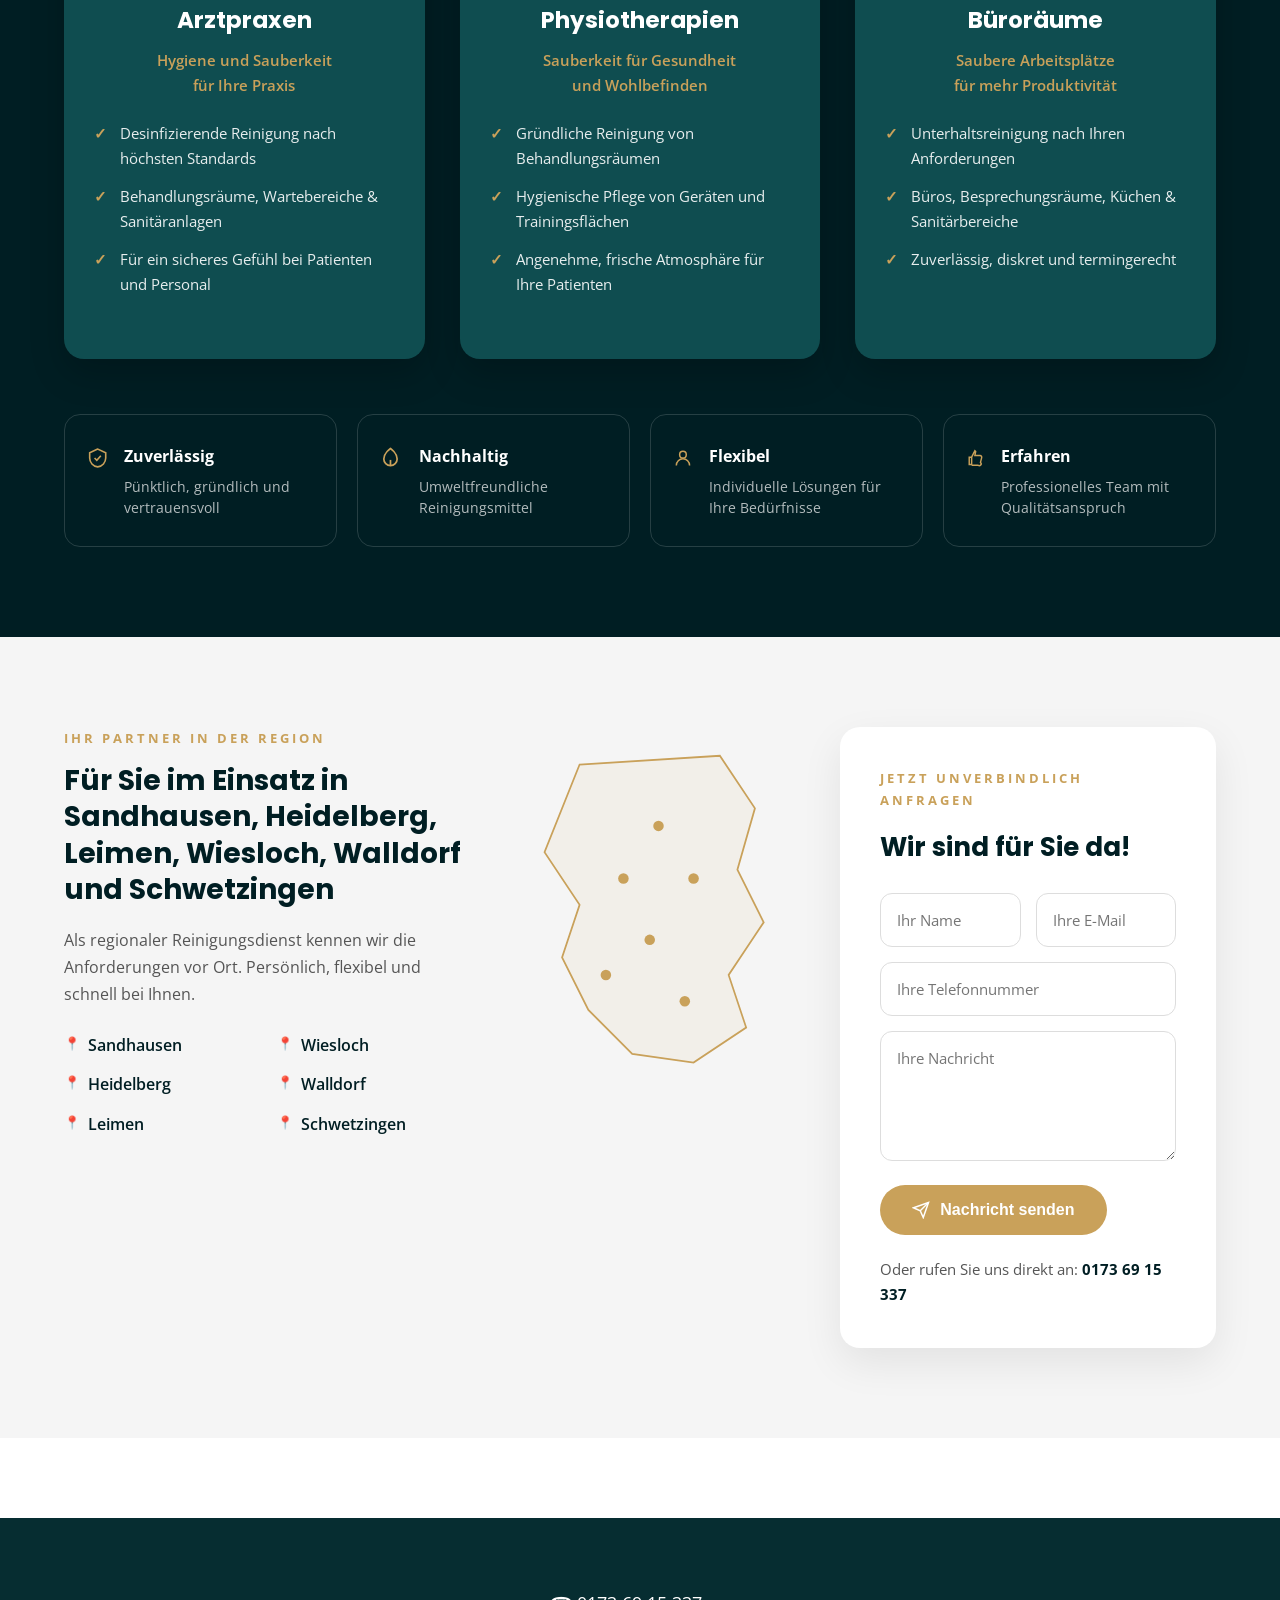
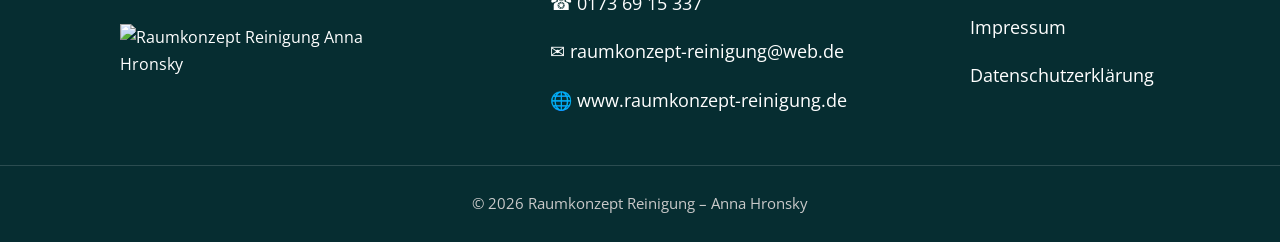
==== commit 5b19c7f2: "Update index.html" ====
--- a/index.html
+++ b/index.html
@@ -293,7 +293,7 @@
 
         <div class="footer-logo">
 
-            <img src="images/logo.svg" alt="Raumkonzept Reinigung Anna Hronsky">
+            <img src="images/logo.png" alt="Raumkonzept Reinigung Anna Hronsky">
 
         </div>
 
--- a/style.css
+++ b/style.css
@@ -632,68 +632,101 @@
 
 footer{
 
-    background:var(--green);
-    color:white;
-
-}
-
-.footer{
+    background:#062d31;
+    color:white;
+    margin-top:80px;
+
+}
+
+.footer-container{
+
+    max-width:1200px;
+    margin:auto;
 
     display:grid;
-    grid-template-columns:1.2 fr 1 fr 1fr;
-    gap:30px;
-    padding:50px 0 35px;
-   align-items:start;
+    grid-template-columns:420px 1fr 250px;
+
+    gap:70px;
+
+    align-items:center;
+
+    padding:70px 20px 50px;
 
 }
 
 .footer-logo{
 
     display:flex;
-    align-itemscenter;
+    justify-content:center;
+    align-items:center;
 
 }
 
 .footer-logo img{
 
-height:150px;
-
-}
-
-.footer-contact p
+    width:300px;
+    max-width:100%;
+    height:auto;
+
+}
+
+.footer-contact{
+
+    display:flex;
+    flex-direction:column;
+    gap:18px;
+
+}
+
+.footer-contact a{
+
+    color:white;
+    text-decoration:none;
+    font-size:18px;
+    transition:.25s;
+
+}
+
+.footer-contact a:hover{
+
+    color:#d4b06a;
+
+}
+
+.footer-links{
+
+    display:flex;
+    flex-direction:column;
+    gap:18px;
+
+}
+
 .footer-links a{
 
-    display:flex;
-align-itemscenter;
-   gap:10px;
-   color:rgba(255.255.255.85);
-   text-decoration:none;
-    margin-bottom:12px;
-font-size:14px;
-}
-
-.footer-links{
-
-    display:flex;
-
-    flex-direction:column;
-
-}
-
-footer a:hover{
-
-    color:var(--gold);
+    color:white;
+    text-decoration:none;
+    font-size:18px;
+    transition:.25s;
+
+}
+
+.footer-links a:hover{
+
+    color:#d4b06a;
 
 }
 
 .footer-bottom{
 
-    border-top:1px solid rgba(255,255,255,.12);
-    padding:25px 0;
-   text-align:center;
-   font-size:13px;
-
-    color:rgba(255,255,255,.6);
+    border-top:1px solid rgba(255,255,255,.15);
+
+    text-align:center;
+
+    padding:25px;
+
+    color:#c9c9c9;
+
+    font-size:15px;
 
 }
 
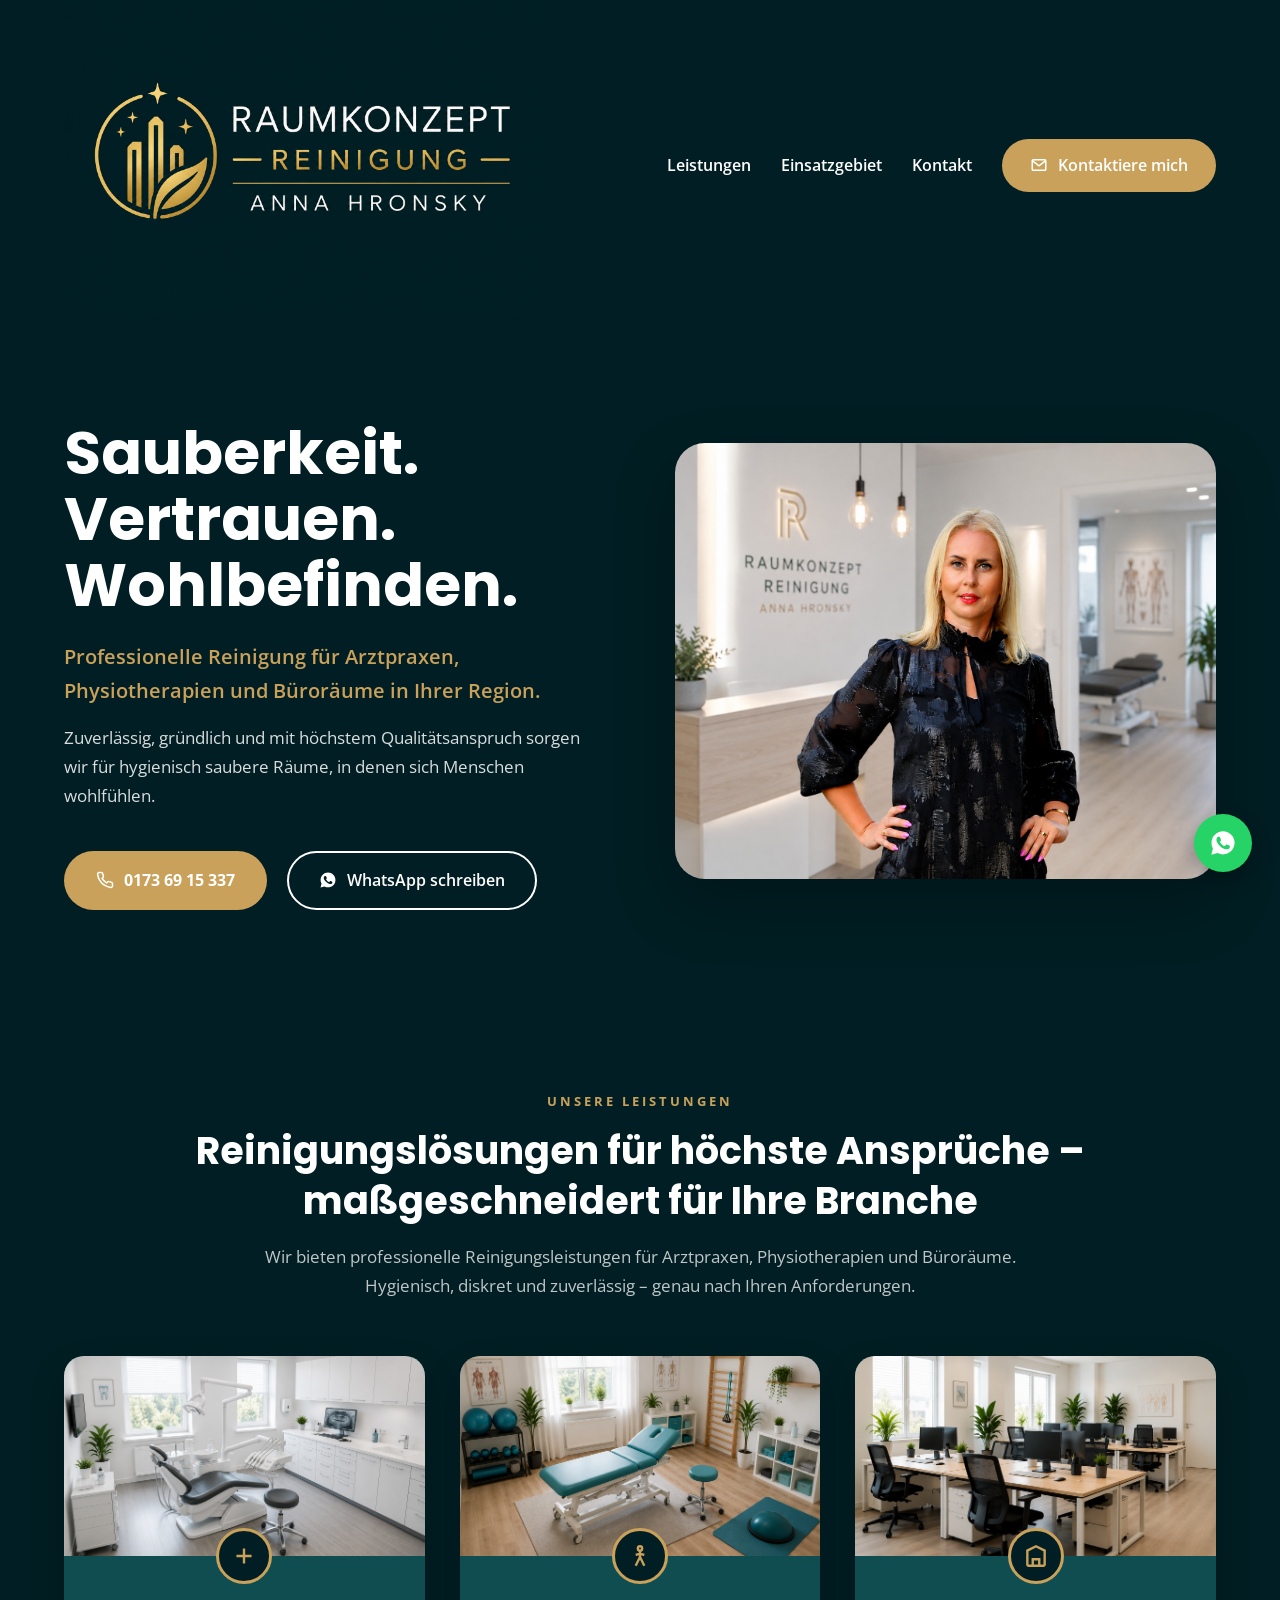
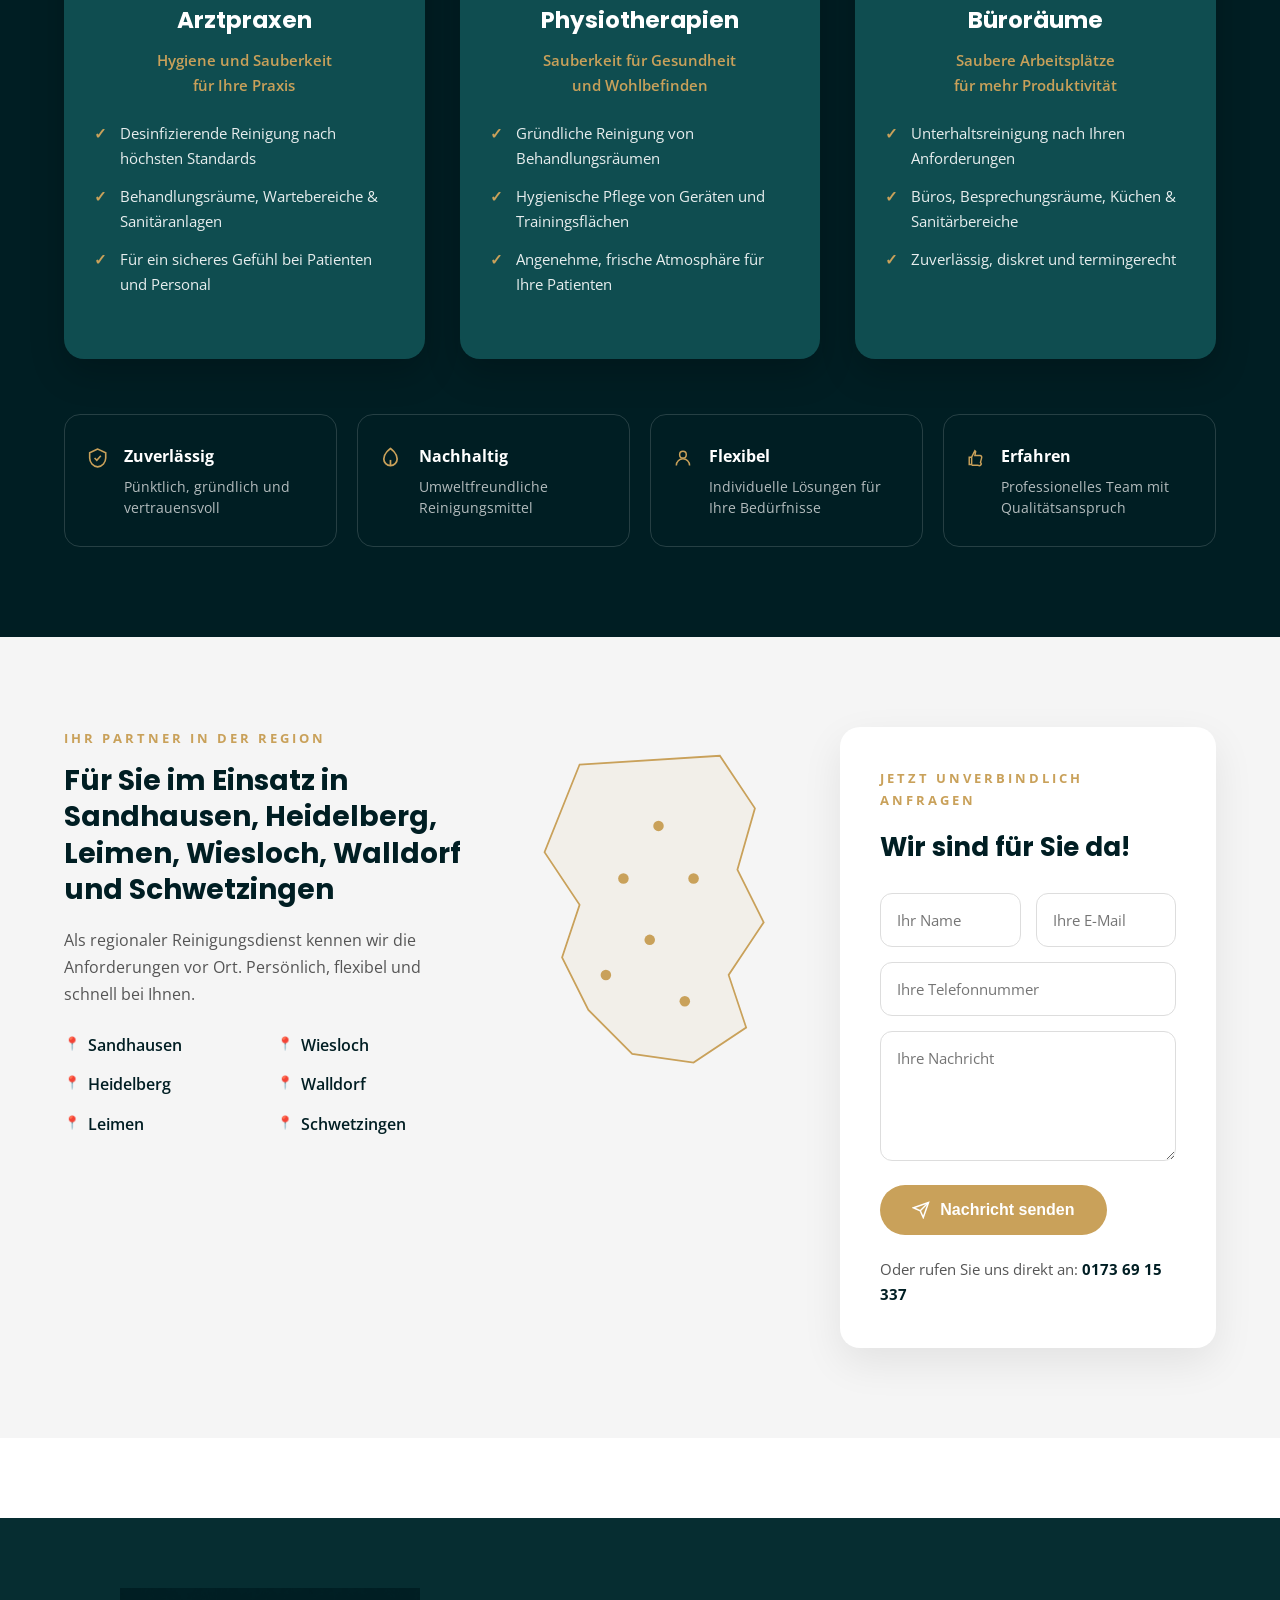
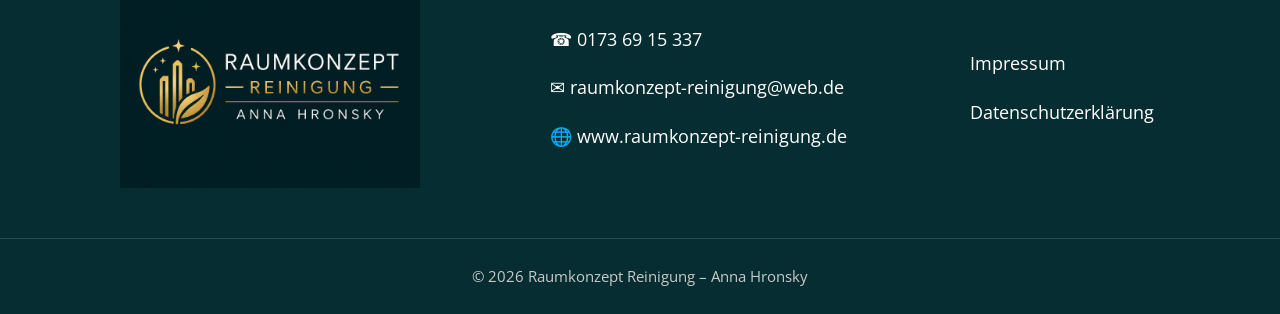
==== commit 5463d2a9: "Update index.html" ====
--- a/index.html
+++ b/index.html
@@ -293,7 +293,7 @@
 
         <div class="footer-logo">
 
-            <img src="images/logo.png" alt="Raumkonzept Reinigung Anna Hronsky">
+            <img src="images/Logo.png" alt="Raumkonzept Reinigung Anna Hronsky">
 
         </div>
 
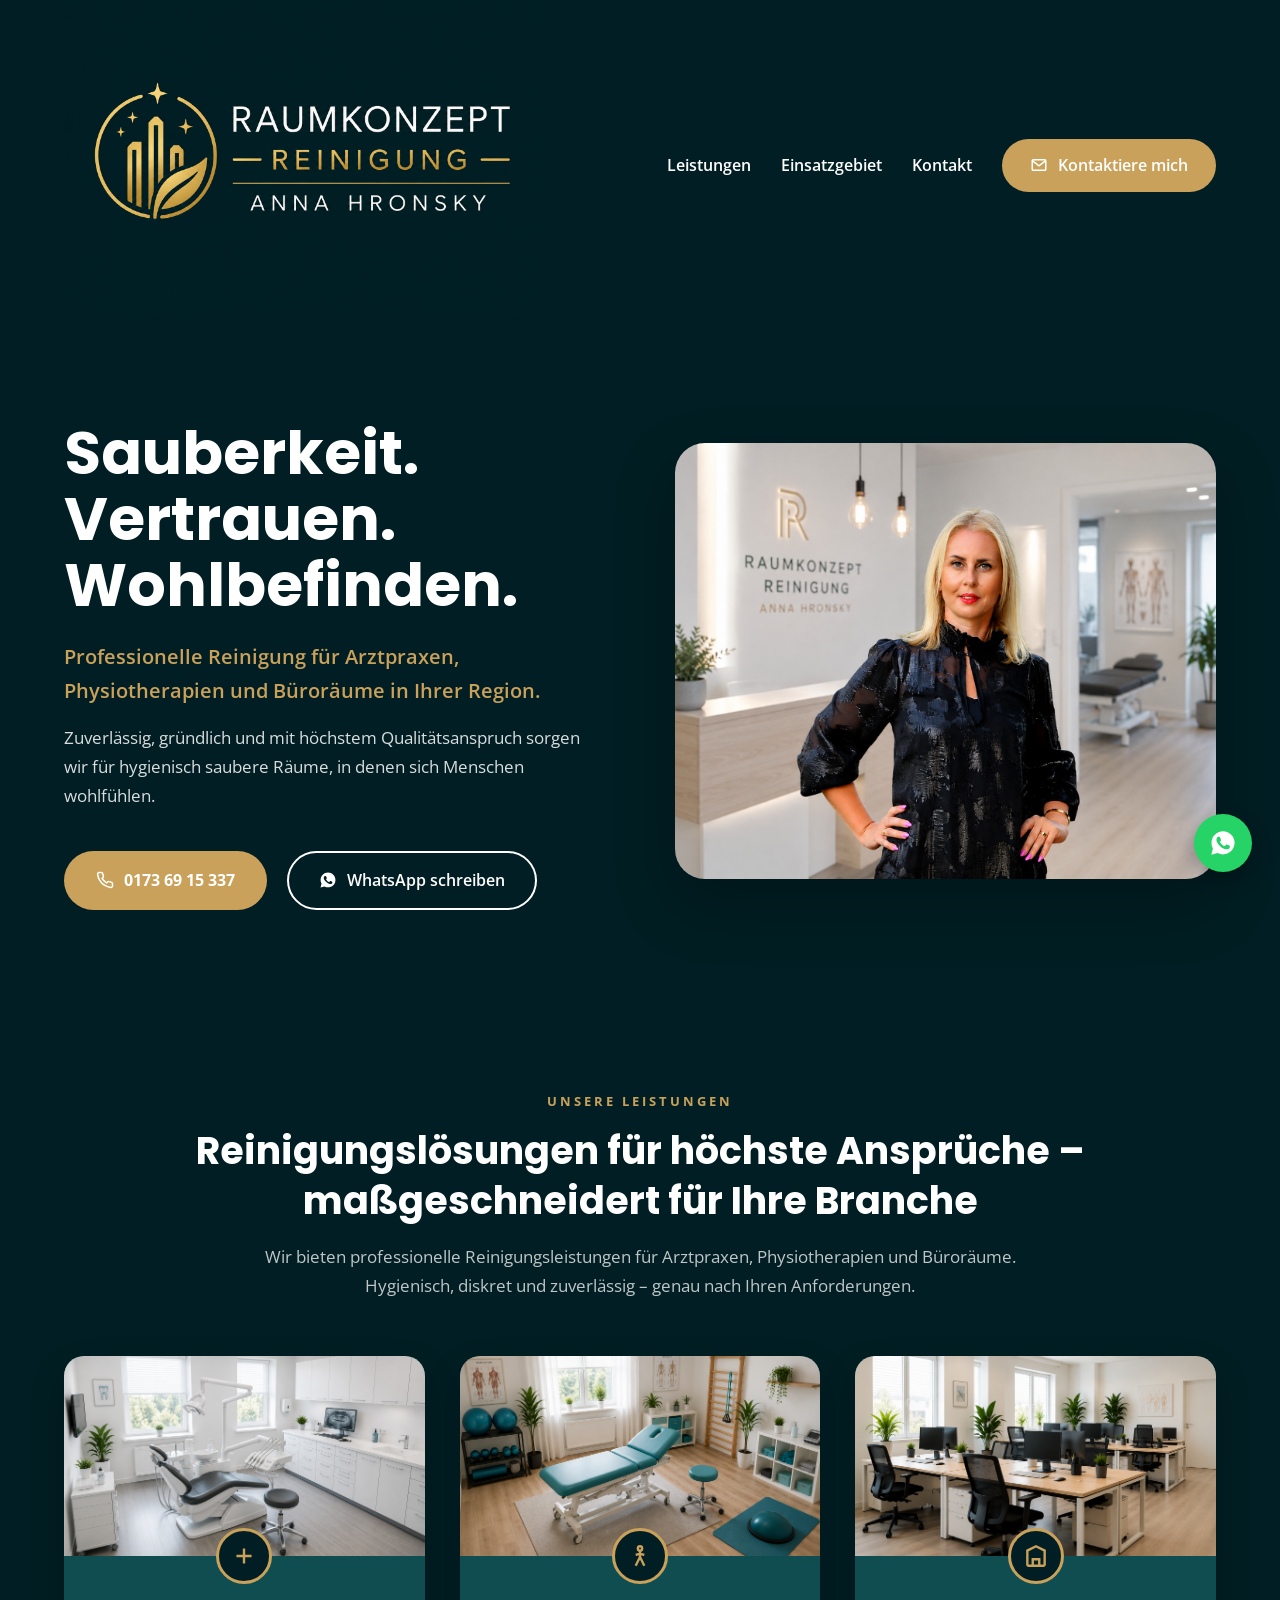
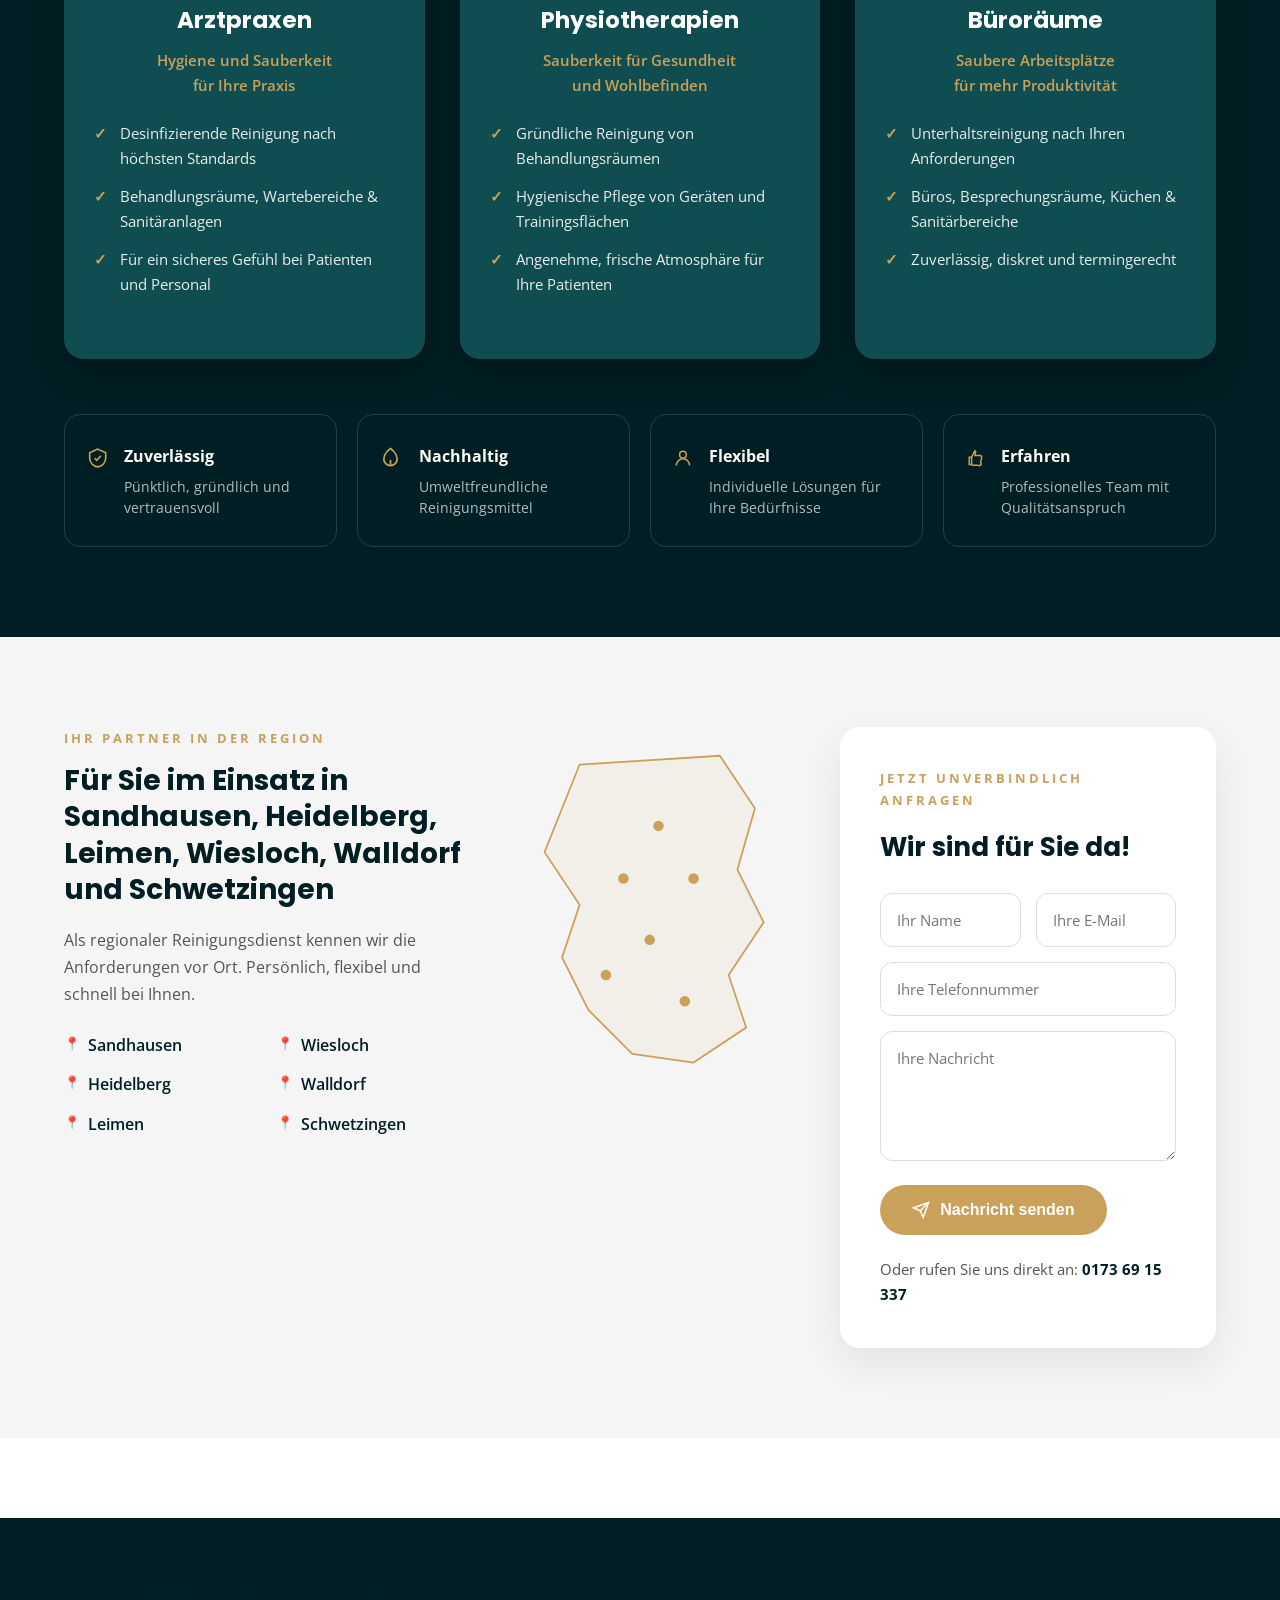
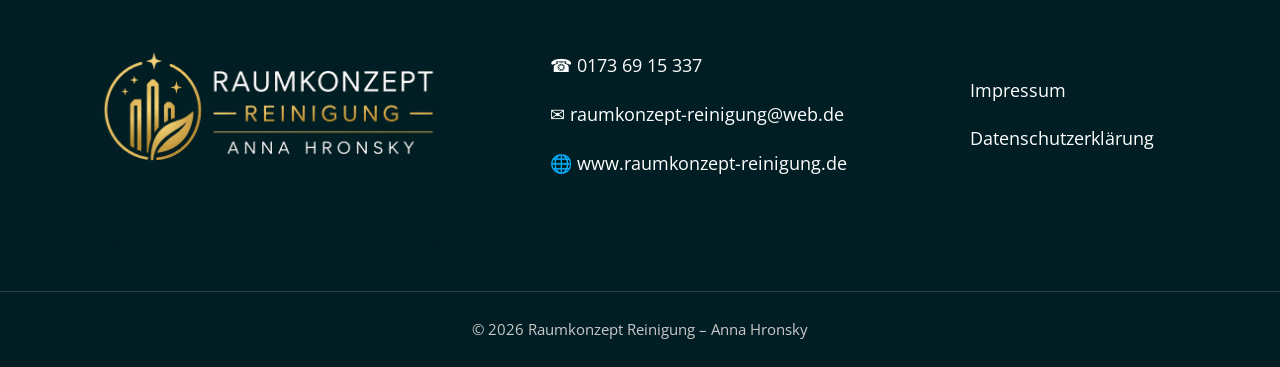
==== commit 6fb01ce3: "Update index.html" ====
--- a/index.html
+++ b/index.html
@@ -315,7 +315,7 @@
 
         <div class="footer-links">
 
-            <a href="impressum.html">Impressum</a>
+            <a href="Impressum.html">Impressum</a>
 
             <a href="datenschutz.html">Datenschutzerklärung</a>
 
--- a/style.css
+++ b/style.css
@@ -632,7 +632,7 @@
 
 footer{
 
-    background:#062d31;
+    background:#001e23;
     color:white;
     margin-top:80px;
 
@@ -664,7 +664,7 @@
 
 .footer-logo img{
 
-    width:300px;
+    width:380px;
     max-width:100%;
     height:auto;
 
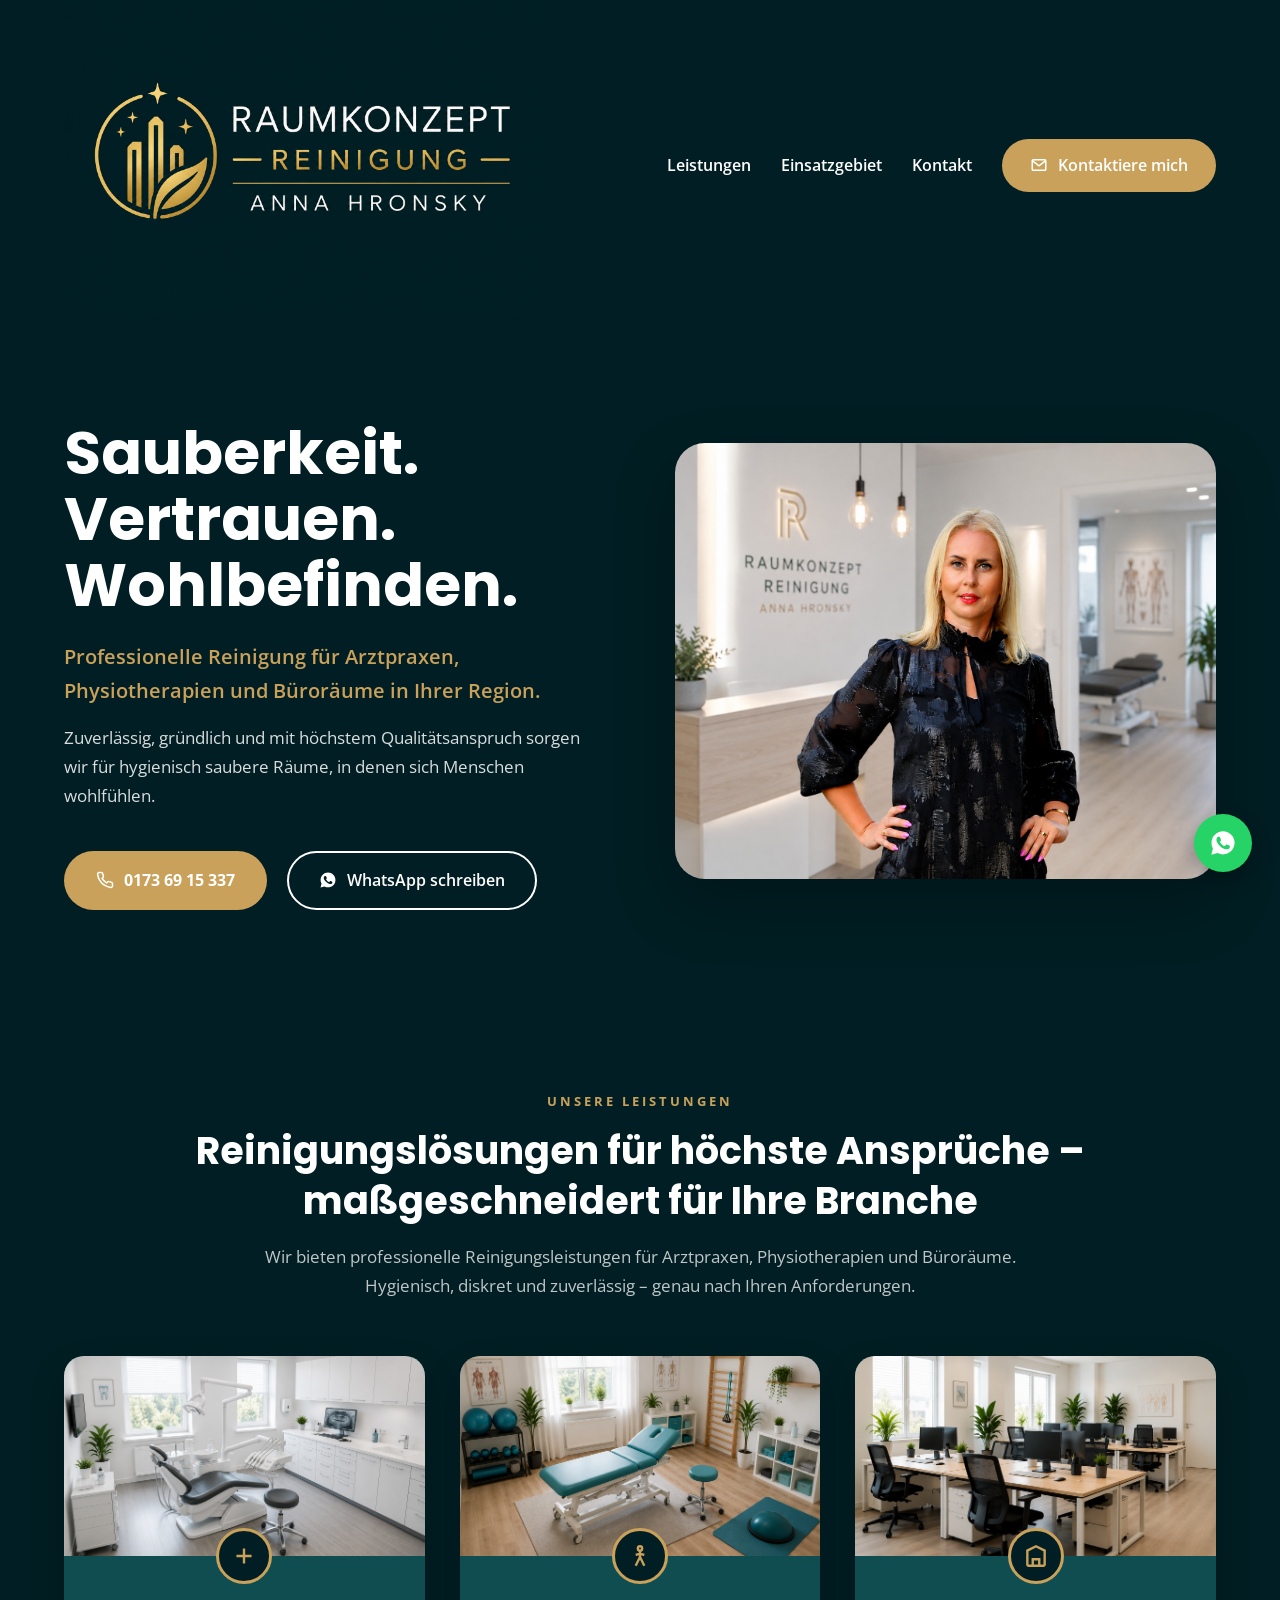
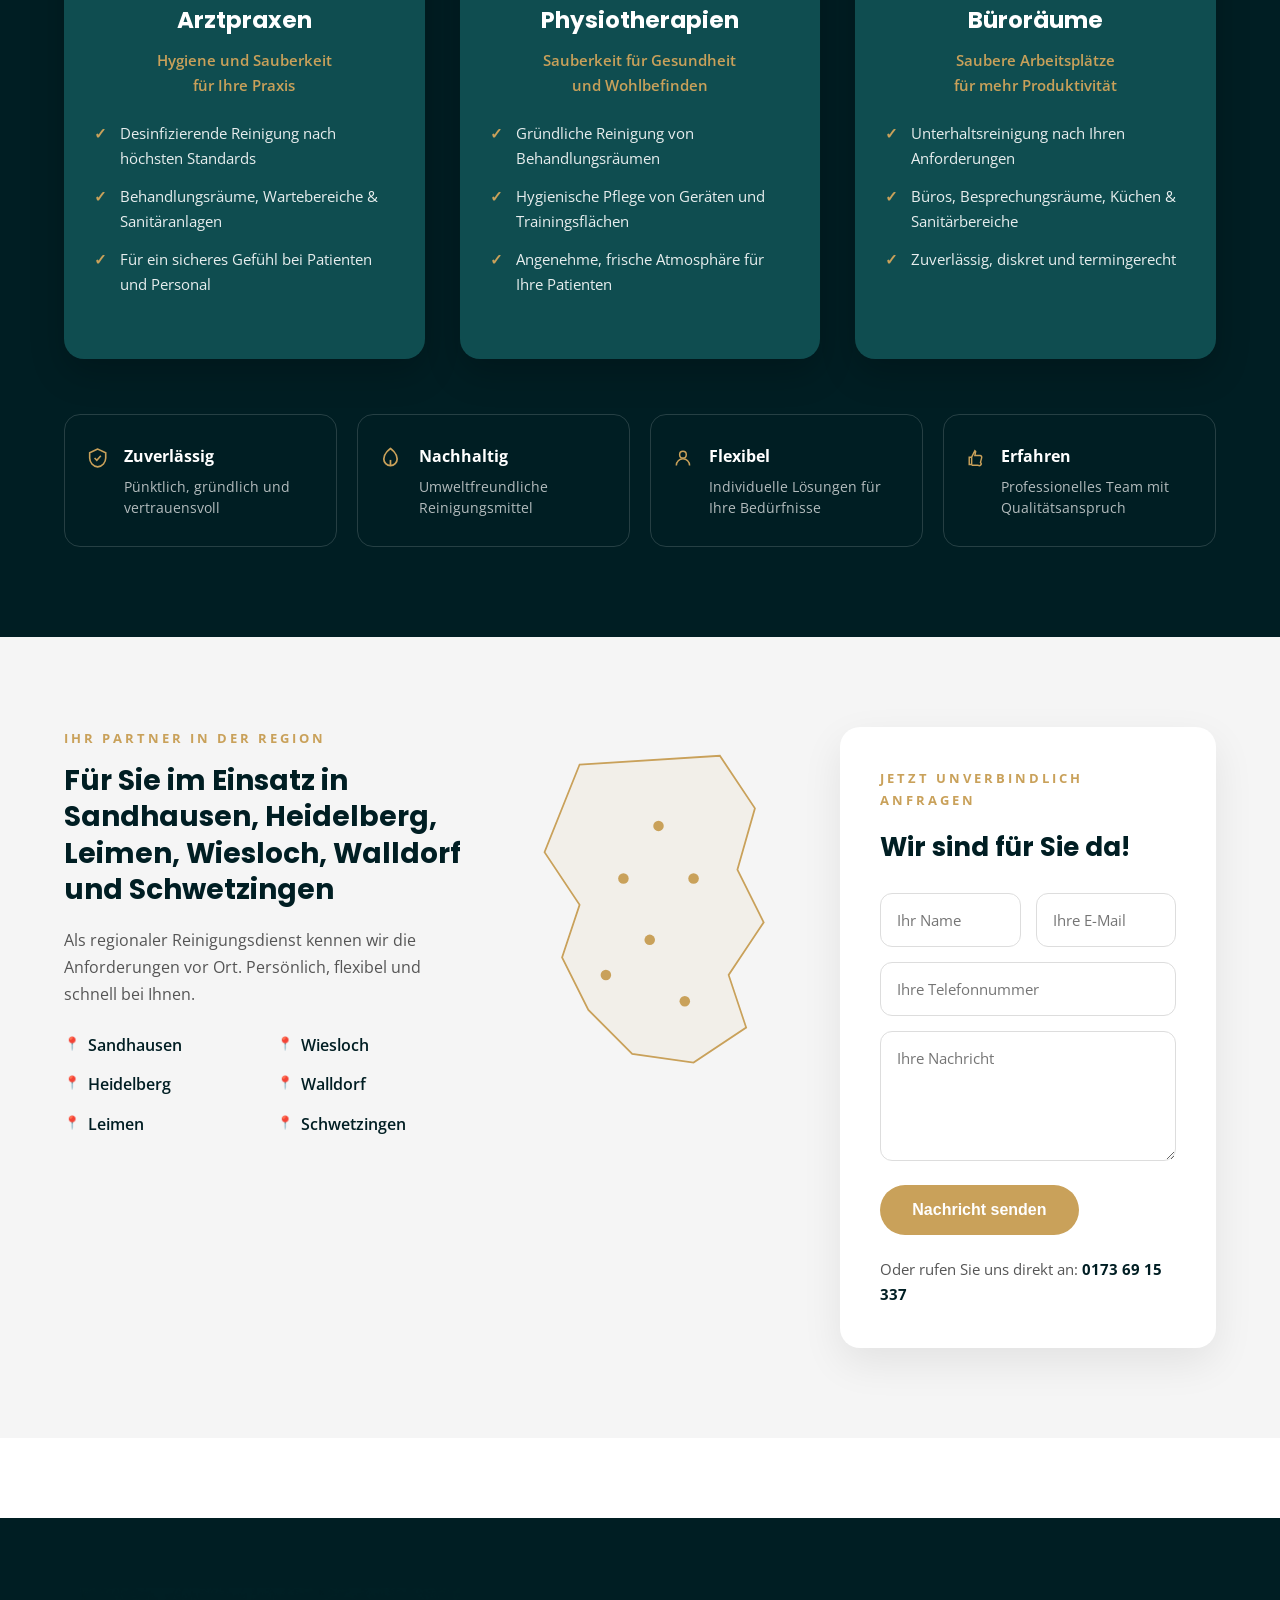
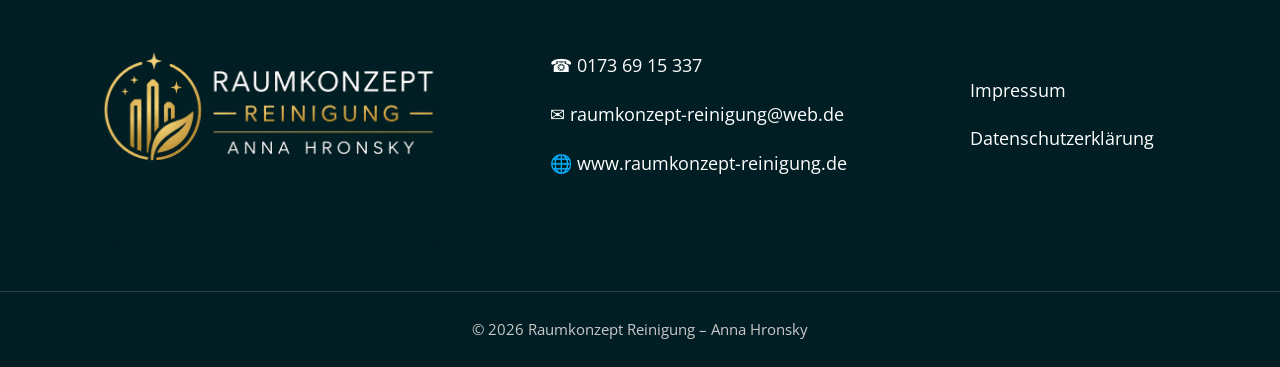
==== commit a7ba3f9a: "Update index.html" ====
--- a/index.html
+++ b/index.html
@@ -261,20 +261,20 @@
             <span class="eyebrow">Jetzt unverbindlich anfragen</span>
             <h3>Wir sind für Sie da!</h3>
 
-            <form>
-                <div class="form-row">
-                    <input type="text" placeholder="Ihr Name" required>
-                    <input type="email" placeholder="Ihre E-Mail" required>
-                </div>
-
-                <input type="tel" placeholder="Ihre Telefonnummer">
-
-                <textarea placeholder="Ihre Nachricht"></textarea>
-
-                <button type="submit">
-                    <svg viewBox="0 0 24 24" width="18" height="18" fill="none" stroke="currentColor" stroke-width="2"><path d="M22 2 11 13"/><path d="M22 2 15 22l-4-9-9-4 20-7Z"/></svg>
-                    Nachricht senden
-                </button>
+            <form action="https://formspree.io/f/xyeggplj" method="POST">
+               <div class="form-row">
+    <input type="text" name="name" placeholder="Ihr Name" required>
+
+    <input type="email" name="email" placeholder="Ihre E-Mail" required>
+</div>
+
+<input type="tel" name="telefon" placeholder="Ihre Telefonnummer">
+
+<textarea name="nachricht" placeholder="Ihre Nachricht" required></textarea>
+
+<button type="submit">
+    Nachricht senden
+</button>
             </form>
 
             <p class="kontakt-phone">
--- a/style.css
+++ b/style.css
@@ -632,7 +632,7 @@
 
 footer{
 
-    background:#001e23;
+    background:var(--green);
     color:white;
     margin-top:80px;
 
